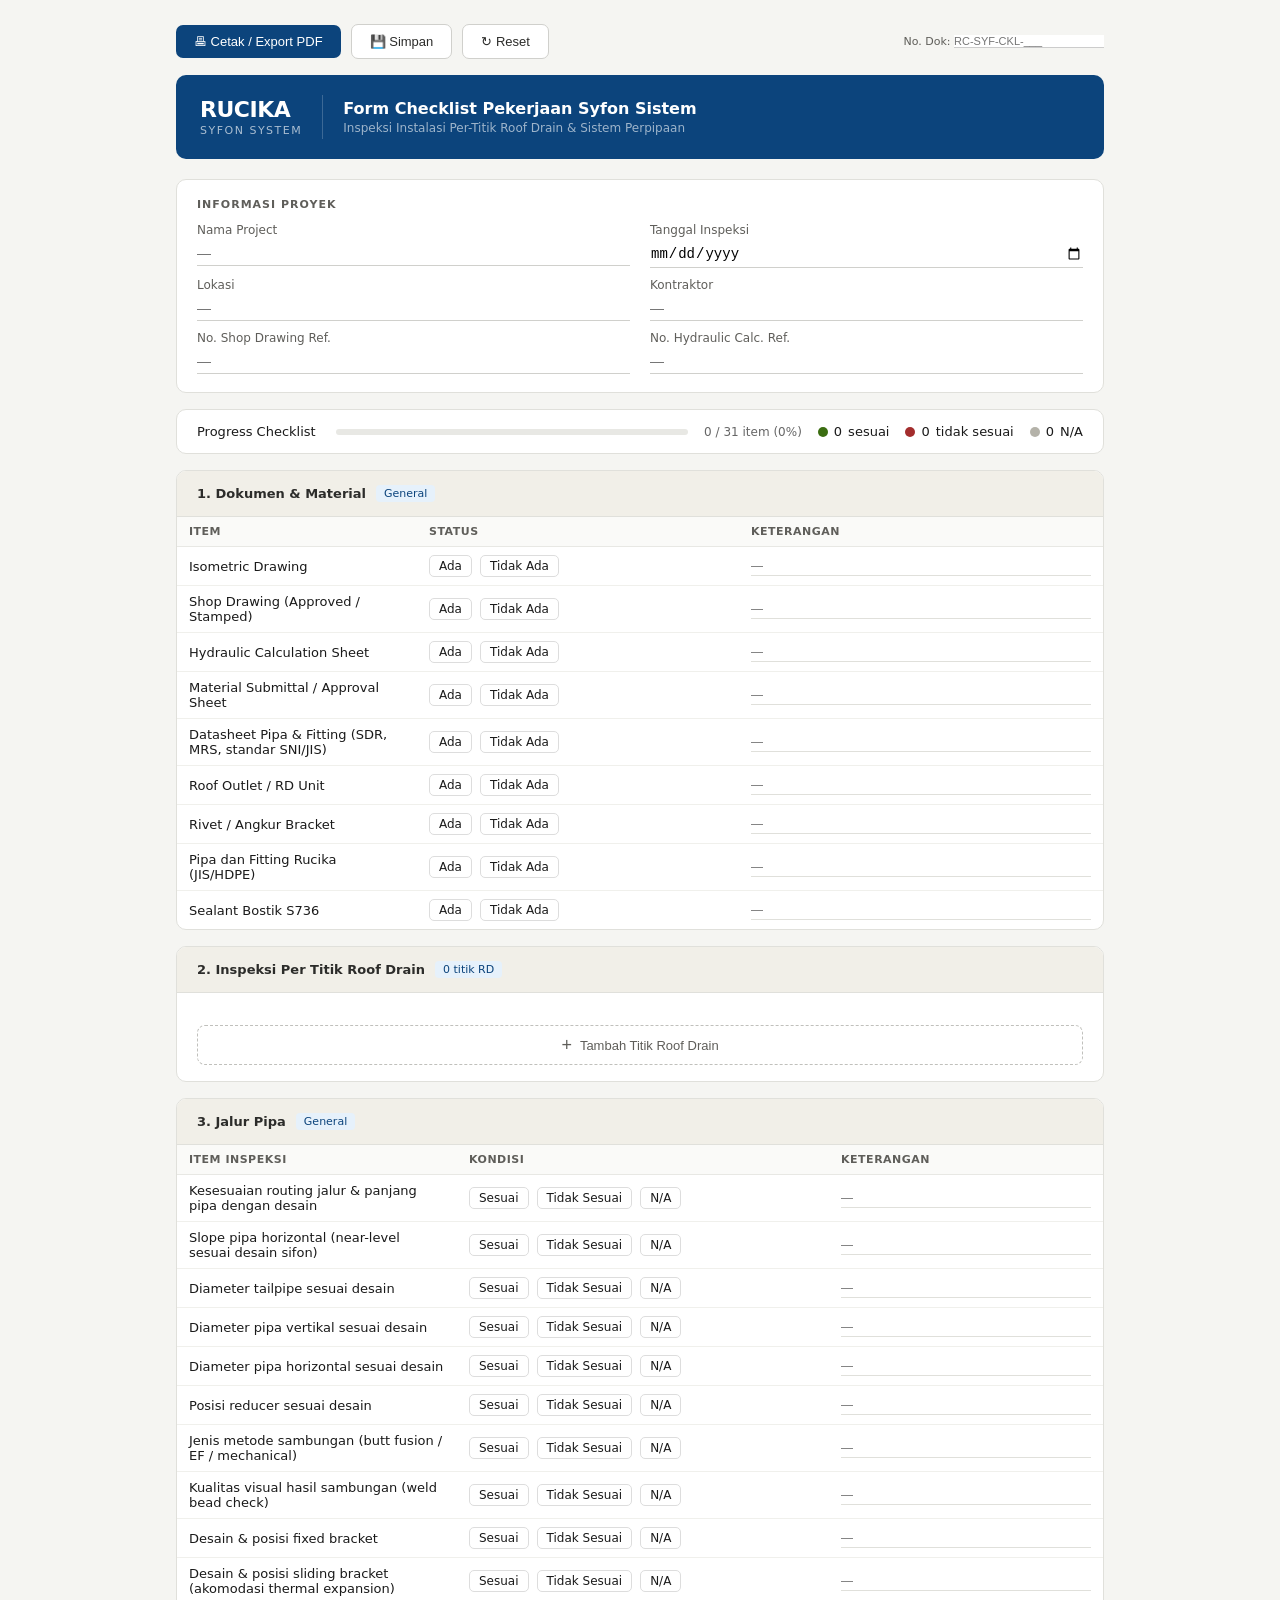
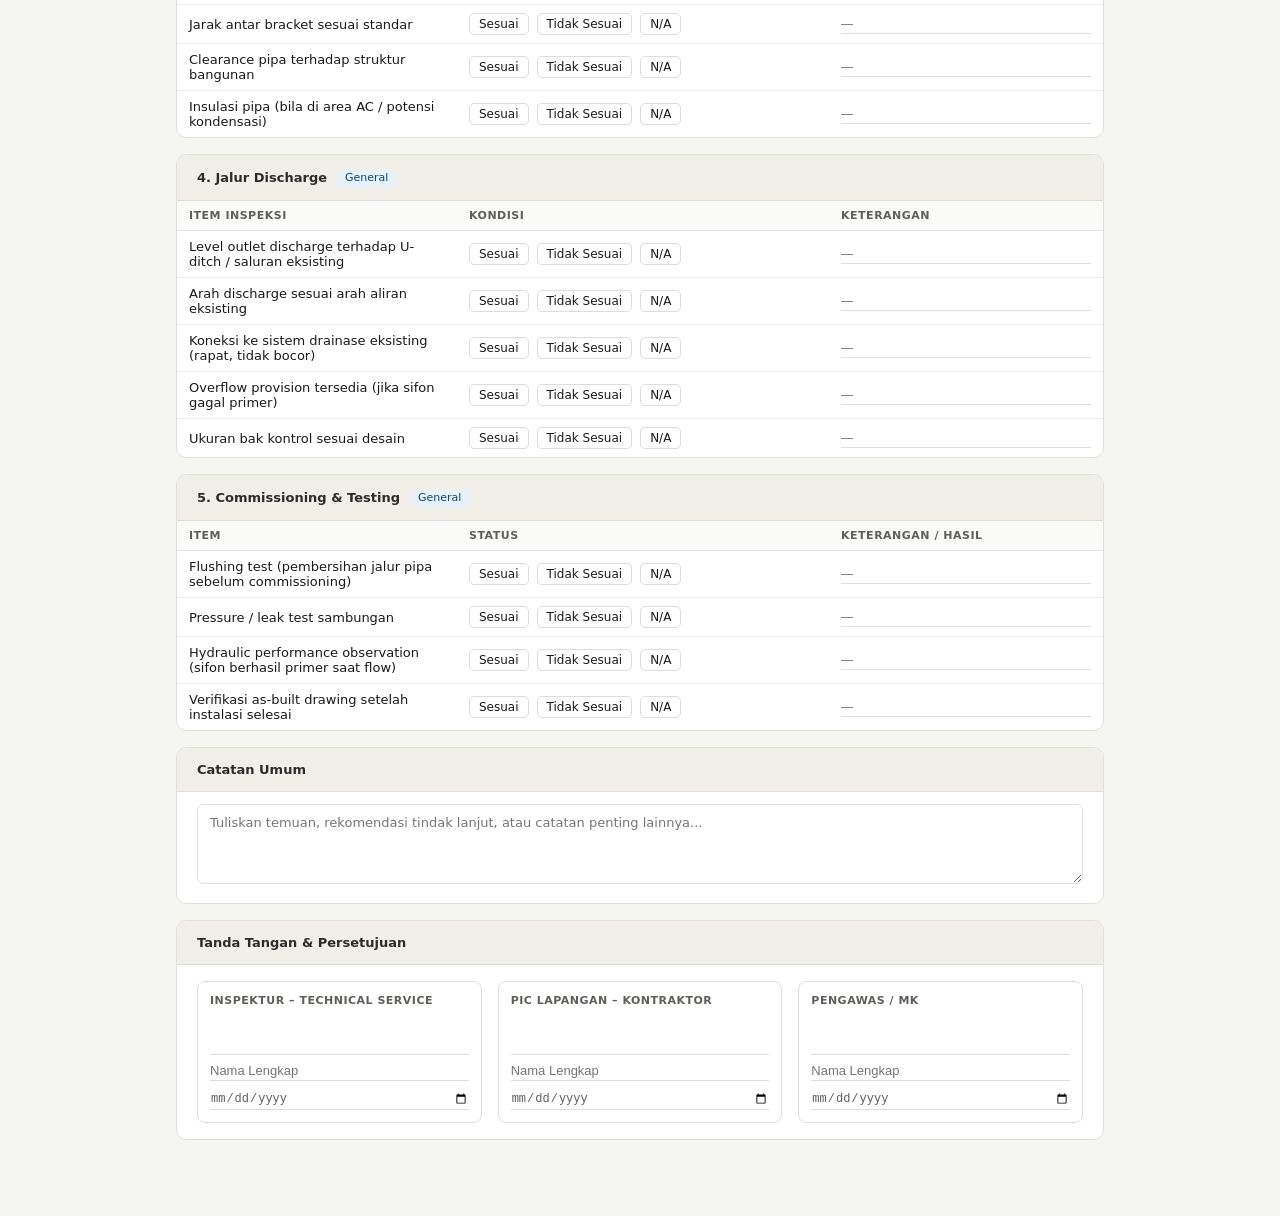
==== form-siphonic.html @ 5466943e "feat: add library module with siphonic system checklist form" ====
<!DOCTYPE html>
<html lang="id">
<head>
<meta charset="UTF-8">
<meta name="viewport" content="width=device-width, initial-scale=1.0">
<title>Form Checklist Syfon System – Rucika</title>
<style>
  :root {
    --blue-50: #E6F1FB; --blue-100: #B5D4F4; --blue-600: #185FA5; --blue-800: #0C447C; --blue-900: #042C53;
    --teal-50: #E1F5EE; --teal-600: #0F6E56; --teal-800: #085041;
    --red-50: #FCEBEB; --red-600: #A32D2D; --red-800: #791F1F;
    --amber-50: #FAEEDA; --amber-600: #854F0B; --amber-800: #633806;
    --green-50: #EAF3DE; --green-600: #3B6D11; --green-800: #27500A;
    --gray-50: #F1EFE8; --gray-100: #D3D1C7; --gray-200: #B4B2A9; --gray-600: #5F5E5A; --gray-900: #2C2C2A;
  }
  * { box-sizing: border-box; margin: 0; padding: 0; }
  body { font-family: 'Segoe UI', system-ui, sans-serif; font-size: 14px; color: #1a1a1a; background: #f5f5f2; }
  
  .page { max-width: 960px; margin: 0 auto; padding: 24px 16px 60px; }

  /* HEADER */
  .doc-header { background: var(--blue-800); color: white; border-radius: 10px; padding: 20px 24px; margin-bottom: 20px; display: flex; align-items: center; gap: 20px; }
  .logo-block { display: flex; flex-direction: column; gap: 2px; }
  .logo-main { font-size: 22px; font-weight: 700; letter-spacing: -0.5px; color: white; }
  .logo-sub { font-size: 11px; color: rgba(255,255,255,0.65); letter-spacing: 1.5px; text-transform: uppercase; }
  .header-title { flex: 1; }
  .header-title h1 { font-size: 16px; font-weight: 600; color: white; line-height: 1.3; }
  .header-title p { font-size: 12px; color: rgba(255,255,255,0.6); margin-top: 2px; }

  /* PROJECT INFO */
  .project-card { background: white; border-radius: 10px; border: 1px solid #e0e0db; padding: 18px 20px; margin-bottom: 16px; }
  .section-label { font-size: 11px; font-weight: 600; letter-spacing: 1px; text-transform: uppercase; color: var(--gray-600); margin-bottom: 12px; }
  .project-grid { display: grid; grid-template-columns: 1fr 1fr; gap: 10px 20px; }
  .field-row { display: flex; flex-direction: column; gap: 4px; }
  .field-row label { font-size: 12px; color: var(--gray-600); }
  .field-row input { border: none; border-bottom: 1.5px solid #d0d0cc; padding: 4px 0; font-size: 14px; width: 100%; background: transparent; outline: none; }
  .field-row input:focus { border-bottom-color: var(--blue-600); }

  /* PROGRESS */
  .progress-bar-wrap { background: white; border-radius: 10px; border: 1px solid #e0e0db; padding: 14px 20px; margin-bottom: 16px; }
  .progress-stats { display: flex; gap: 16px; align-items: center; }
  .stat-pill { display: flex; align-items: center; gap: 6px; font-size: 13px; }
  .dot { width: 10px; height: 10px; border-radius: 50%; flex-shrink: 0; }
  .dot-ok { background: #3B6D11; }
  .dot-not { background: #A32D2D; }
  .dot-na { background: #B4B2A9; }
  .dot-pending { background: #e0e0db; border: 1px solid #ccc; }
  .progress-track { flex: 1; height: 6px; background: #e8e8e4; border-radius: 3px; overflow: hidden; }
  .progress-fill { height: 100%; background: var(--blue-600); border-radius: 3px; transition: width 0.3s; }

  /* SECTIONS */
  .section-card { background: white; border-radius: 10px; border: 1px solid #e0e0db; margin-bottom: 16px; overflow: hidden; }
  .section-header { padding: 14px 20px; background: var(--gray-50); border-bottom: 1px solid #e0e0db; display: flex; align-items: center; gap: 10px; }
  .section-header h2 { font-size: 13px; font-weight: 600; color: var(--gray-900); }
  .section-badge { font-size: 11px; padding: 2px 8px; border-radius: 4px; background: var(--blue-50); color: var(--blue-800); font-weight: 500; }

  /* DOK/MATERIAL TABLE */
  .check-table { width: 100%; border-collapse: collapse; }
  .check-table th { font-size: 11px; font-weight: 600; letter-spacing: 0.5px; text-transform: uppercase; color: var(--gray-600); padding: 8px 12px; background: #fafaf8; border-bottom: 1px solid #e8e8e4; text-align: left; }
  .check-table td { padding: 8px 12px; border-bottom: 1px solid #f0f0ec; vertical-align: middle; }
  .check-table tr:last-child td { border-bottom: none; }
  .check-table td:first-child { font-size: 13px; color: #1a1a1a; }
  .radio-group { display: flex; gap: 8px; }
  .radio-btn { display: inline-flex; align-items: center; gap: 4px; padding: 3px 9px; border-radius: 5px; border: 1px solid #ddd; font-size: 12px; cursor: pointer; transition: all 0.15s; user-select: none; background: white; }
  .radio-btn:hover { border-color: var(--blue-600); }
  .radio-btn input[type=radio] { display: none; }
  .radio-btn.ada.active { background: var(--green-50); border-color: var(--green-600); color: var(--green-800); font-weight: 500; }
  .radio-btn.tidak.active { background: var(--red-50); border-color: var(--red-600); color: var(--red-800); font-weight: 500; }
  .radio-btn.sesuai.active { background: var(--green-50); border-color: var(--green-600); color: var(--green-800); font-weight: 500; }
  .radio-btn.tsesuai.active { background: var(--red-50); border-color: var(--red-600); color: var(--red-800); font-weight: 500; }
  .radio-btn.na.active { background: var(--gray-50); border-color: var(--gray-200); color: var(--gray-600); font-weight: 500; }
  .notes-input { border: none; border-bottom: 1px solid #e0e0db; width: 100%; font-size: 12px; padding: 2px 0; background: transparent; outline: none; color: #444; }
  .notes-input:focus { border-bottom-color: var(--blue-600); }

  /* RD CARDS */
  .rd-container { padding: 16px 20px; display: flex; flex-direction: column; gap: 12px; }
  .rd-card { border: 1px solid #e0e0db; border-radius: 8px; overflow: hidden; }
  .rd-card-header { display: flex; align-items: center; gap: 10px; padding: 10px 14px; background: var(--blue-50); border-bottom: 1px solid #d0e4f5; }
  .rd-badge { background: var(--blue-800); color: white; font-size: 12px; font-weight: 600; padding: 3px 10px; border-radius: 5px; white-space: nowrap; }
  .rd-loc-input { flex: 1; border: none; background: transparent; font-size: 13px; color: var(--blue-800); outline: none; }
  .rd-loc-input::placeholder { color: #a0b8cc; }
  .rd-status-dot { width: 8px; height: 8px; border-radius: 50%; background: #ddd; margin-left: auto; flex-shrink: 0; }
  .rd-delete { background: none; border: none; color: var(--red-600); cursor: pointer; font-size: 16px; padding: 0 4px; line-height: 1; opacity: 0.6; }
  .rd-delete:hover { opacity: 1; }
  .rd-items { padding: 4px 0; }
  .rd-item { display: grid; grid-template-columns: 220px 1fr 160px; align-items: center; gap: 8px; padding: 7px 14px; border-bottom: 1px solid #f5f5f2; }
  .rd-item:last-child { border-bottom: none; }
  .rd-item-label { font-size: 12px; color: #1a1a1a; line-height: 1.4; }
  .rd-item-notes { font-size: 12px; }

  /* ADD RD BUTTON */
  .add-rd-btn { display: flex; align-items: center; gap: 8px; border: 1.5px dashed #c0c0bc; background: none; border-radius: 8px; padding: 10px 16px; font-size: 13px; color: var(--gray-600); cursor: pointer; transition: all 0.15s; width: 100%; justify-content: center; }
  .add-rd-btn:hover { border-color: var(--blue-600); color: var(--blue-600); background: var(--blue-50); }

  /* CATATAN & TTD */
  .ttd-grid { display: grid; grid-template-columns: 1fr 1fr 1fr; gap: 16px; padding: 16px 20px; }
  .ttd-box { border: 1px solid #e0e0db; border-radius: 8px; padding: 12px; }
  .ttd-role { font-size: 11px; font-weight: 600; text-transform: uppercase; letter-spacing: 0.5px; color: var(--gray-600); margin-bottom: 8px; }
  .ttd-name-input { width: 100%; border: none; border-bottom: 1px solid #ddd; font-size: 13px; padding: 2px 0; background: transparent; outline: none; margin-bottom: 8px; }
  .ttd-date-input { width: 100%; border: none; border-bottom: 1px solid #ddd; font-size: 12px; padding: 2px 0; background: transparent; outline: none; color: var(--gray-600); }
  .ttd-line { height: 40px; border-bottom: 1px solid #ddd; margin-bottom: 6px; }

  .catatan-area { padding: 0 20px 16px; }
  .catatan-area textarea { width: 100%; border: 1px solid #e0e0db; border-radius: 6px; padding: 10px 12px; font-size: 13px; resize: vertical; min-height: 80px; outline: none; font-family: inherit; color: #1a1a1a; }
  .catatan-area textarea:focus { border-color: var(--blue-600); }

  /* TOOLBAR */
  .toolbar { display: flex; gap: 10px; margin-bottom: 16px; align-items: center; }
  .btn-primary { background: var(--blue-800); color: white; border: none; border-radius: 7px; padding: 9px 18px; font-size: 13px; font-weight: 500; cursor: pointer; }
  .btn-primary:hover { background: var(--blue-600); }
  .btn-secondary { background: white; color: var(--gray-900); border: 1px solid #d0d0cc; border-radius: 7px; padding: 9px 18px; font-size: 13px; cursor: pointer; }
  .btn-secondary:hover { background: var(--gray-50); }
  .doc-no { margin-left: auto; font-size: 11px; color: var(--gray-600); }

  /* PRINT */
  @media print {
    body { background: white; font-size: 11px; }
    .page { padding: 10px; max-width: 100%; }
    .toolbar { display: none; }
    .add-rd-btn { display: none; }
    .rd-delete { display: none; }
    .doc-header { background: var(--blue-800) !important; -webkit-print-color-adjust: exact; print-color-adjust: exact; }
    .section-card { break-inside: avoid; page-break-inside: avoid; }
    .rd-card { break-inside: avoid; }
    .radio-btn { border: 1px solid #ccc !important; }
    .radio-btn.ada.active, .radio-btn.sesuai.active { background: #d4edda !important; -webkit-print-color-adjust: exact; print-color-adjust: exact; }
    .radio-btn.tidak.active, .radio-btn.tsesuai.active { background: #f8d7da !important; -webkit-print-color-adjust: exact; print-color-adjust: exact; }
  }
</style>
</head>
<body>
<div class="page">

  <!-- TOOLBAR -->
  <div class="toolbar">
    <button class="btn-primary" onclick="window.print()">&#128438; Cetak / Export PDF</button>
    <button class="btn-secondary" onclick="saveState()">&#128190; Simpan</button>
    <button class="btn-secondary" onclick="clearAll()">&#8635; Reset</button>
    <span class="doc-no" id="doc-no-display">No. Dok: <input id="docNo" placeholder="RC-SYF-CKL-___" style="border:none;border-bottom:1px solid #ccc;font-size:11px;width:150px;outline:none;" /></span>
  </div>

  <!-- HEADER -->
  <div class="doc-header">
    <div class="logo-block">
      <div class="logo-main">RUCIKA</div>
      <div class="logo-sub">Syfon System</div>
    </div>
    <div style="width:1px;height:44px;background:rgba(255,255,255,0.2);"></div>
    <div class="header-title">
      <h1>Form Checklist Pekerjaan Syfon Sistem</h1>
      <p>Inspeksi Instalasi Per-Titik Roof Drain &amp; Sistem Perpipaan</p>
    </div>
  </div>

  <!-- PROJECT INFO -->
  <div class="project-card">
    <div class="section-label">Informasi Proyek</div>
    <div class="project-grid">
      <div class="field-row"><label>Nama Project</label><input id="projName" placeholder="—" /></div>
      <div class="field-row"><label>Tanggal Inspeksi</label><input id="projDate" type="date" /></div>
      <div class="field-row"><label>Lokasi</label><input id="projLoc" placeholder="—" /></div>
      <div class="field-row"><label>Kontraktor</label><input id="projKont" placeholder="—" /></div>
      <div class="field-row"><label>No. Shop Drawing Ref.</label><input id="projSD" placeholder="—" /></div>
      <div class="field-row"><label>No. Hydraulic Calc. Ref.</label><input id="projHC" placeholder="—" /></div>
    </div>
  </div>

  <!-- PROGRESS -->
  <div class="progress-bar-wrap">
    <div class="progress-stats">
      <span style="font-size:13px;font-weight:500;color:#1a1a1a;margin-right:4px;">Progress Checklist</span>
      <div class="progress-track"><div class="progress-fill" id="progressFill" style="width:0%"></div></div>
      <span id="progressLabel" style="font-size:12px;color:#666;white-space:nowrap;">0 / 0 item</span>
      <span class="stat-pill"><span class="dot dot-ok"></span><span id="cntOk">0</span> sesuai</span>
      <span class="stat-pill"><span class="dot dot-not"></span><span id="cntNot">0</span> tidak sesuai</span>
      <span class="stat-pill"><span class="dot dot-na"></span><span id="cntNA">0</span> N/A</span>
    </div>
  </div>

  <!-- SECTION 1: DOKUMEN & MATERIAL -->
  <div class="section-card">
    <div class="section-header">
      <h2>1. Dokumen &amp; Material</h2>
      <span class="section-badge">General</span>
    </div>
    <table class="check-table">
      <thead>
        <tr>
          <th style="width:240px;">Item</th>
          <th>Status</th>
          <th>Keterangan</th>
        </tr>
      </thead>
      <tbody id="dokTable"></tbody>
    </table>
  </div>

  <!-- SECTION 2: ROOF DRAIN PER TITIK -->
  <div class="section-card">
    <div class="section-header">
      <h2>2. Inspeksi Per Titik Roof Drain</h2>
      <span class="section-badge" id="rdCountBadge">0 titik RD</span>
    </div>
    <div class="rd-container" id="rdContainer"></div>
    <div style="padding: 0 20px 16px;">
      <button class="add-rd-btn" onclick="addRD()">
        <span style="font-size:18px;line-height:1;">+</span> Tambah Titik Roof Drain
      </button>
    </div>
  </div>

  <!-- SECTION 3: JALUR PIPA -->
  <div class="section-card">
    <div class="section-header"><h2>3. Jalur Pipa</h2><span class="section-badge">General</span></div>
    <table class="check-table">
      <thead><tr><th style="width:280px;">Item Inspeksi</th><th>Kondisi</th><th>Keterangan</th></tr></thead>
      <tbody id="pipaTable"></tbody>
    </table>
  </div>

  <!-- SECTION 4: JALUR DISCHARGE -->
  <div class="section-card">
    <div class="section-header"><h2>4. Jalur Discharge</h2><span class="section-badge">General</span></div>
    <table class="check-table">
      <thead><tr><th style="width:280px;">Item Inspeksi</th><th>Kondisi</th><th>Keterangan</th></tr></thead>
      <tbody id="dischargeTable"></tbody>
    </table>
  </div>

  <!-- SECTION 5: COMMISSIONING -->
  <div class="section-card">
    <div class="section-header"><h2>5. Commissioning &amp; Testing</h2><span class="section-badge">General</span></div>
    <table class="check-table">
      <thead><tr><th style="width:280px;">Item</th><th>Status</th><th>Keterangan / Hasil</th></tr></thead>
      <tbody id="commTable"></tbody>
    </table>
  </div>

  <!-- CATATAN -->
  <div class="section-card">
    <div class="section-header"><h2>Catatan Umum</h2></div>
    <div class="catatan-area" style="padding-top:12px;">
      <textarea id="catatanUmum" placeholder="Tuliskan temuan, rekomendasi tindak lanjut, atau catatan penting lainnya..."></textarea>
    </div>
  </div>

  <!-- TANDA TANGAN -->
  <div class="section-card">
    <div class="section-header"><h2>Tanda Tangan &amp; Persetujuan</h2></div>
    <div class="ttd-grid">
      <div class="ttd-box">
        <div class="ttd-role">Inspektur – Technical Service</div>
        <div class="ttd-line"></div>
        <input class="ttd-name-input" placeholder="Nama Lengkap" />
        <input class="ttd-date-input" type="date" />
      </div>
      <div class="ttd-box">
        <div class="ttd-role">PIC Lapangan – Kontraktor</div>
        <div class="ttd-line"></div>
        <input class="ttd-name-input" placeholder="Nama Lengkap" />
        <input class="ttd-date-input" type="date" />
      </div>
      <div class="ttd-box">
        <div class="ttd-role">Pengawas / MK</div>
        <div class="ttd-line"></div>
        <input class="ttd-name-input" placeholder="Nama Lengkap" />
        <input class="ttd-date-input" type="date" />
      </div>
    </div>
  </div>

</div>

<script>
const DOK_ITEMS = [
  "Isometric Drawing",
  "Shop Drawing (Approved / Stamped)",
  "Hydraulic Calculation Sheet",
  "Material Submittal / Approval Sheet",
  "Datasheet Pipa & Fitting (SDR, MRS, standar SNI/JIS)",
  "Roof Outlet / RD Unit",
  "Rivet / Angkur Bracket",
  "Pipa dan Fitting Rucika (JIS/HDPE)",
  "Sealant Bostik S736"
];

const PIPA_ITEMS = [
  "Kesesuaian routing jalur & panjang pipa dengan desain",
  "Slope pipa horizontal (near-level sesuai desain sifon)",
  "Diameter tailpipe sesuai desain",
  "Diameter pipa vertikal sesuai desain",
  "Diameter pipa horizontal sesuai desain",
  "Posisi reducer sesuai desain",
  "Jenis metode sambungan (butt fusion / EF / mechanical)",
  "Kualitas visual hasil sambungan (weld bead check)",
  "Desain & posisi fixed bracket",
  "Desain & posisi sliding bracket (akomodasi thermal expansion)",
  "Jarak antar bracket sesuai standar",
  "Clearance pipa terhadap struktur bangunan",
  "Insulasi pipa (bila di area AC / potensi kondensasi)"
];

const DISCHARGE_ITEMS = [
  "Level outlet discharge terhadap U-ditch / saluran eksisting",
  "Arah discharge sesuai arah aliran eksisting",
  "Koneksi ke sistem drainase eksisting (rapat, tidak bocor)",
  "Overflow provision tersedia (jika sifon gagal primer)",
  "Ukuran bak kontrol sesuai desain"
];

const COMM_ITEMS = [
  "Flushing test (pembersihan jalur pipa sebelum commissioning)",
  "Pressure / leak test sambungan",
  "Hydraulic performance observation (sifon berhasil primer saat flow)",
  "Verifikasi as-built drawing setelah instalasi selesai"
];

const RD_ITEMS = [
  "Jenis & Ukuran RD sesuai desain (spek roof outlet)",
  "Kualitas instalasi RD (kerapian, kekokohan)",
  "Kedalaman RD / rim level terhadap permukaan atap",
  "Kondisi waterproofing membrane di sekitar RD",
  "Pemasangan clamping ring / flange (terpasang & kencang)",
  "Strainer / saringan RD terpasang dan tidak terhalang",
  "Anti-vortex baffle terpasang (sesuai spek)",
  "Arah slope lantai/atap menuju RD (air mengalir ke RD)",
  "Luas catchment area sesuai perhitungan hidraulik",
  "Diameter tailpipe sesuai desain untuk RD ini",
  "Posisi reducer pada jalur RD ini sesuai desain",
  "Jarak RD ke pintu / lubang (antisipasi overflow)",
  "Potensi material pengotor di area catchment"
];

let rdCount = 0;
const rdData = {};

function makeRadioGroup(id, type) {
  if (type === 'dok') {
    return `<div class="radio-group">
      <label class="radio-btn ada" onclick="setVal(this,'ada')"><input type="radio" name="${id}"> Ada</label>
      <label class="radio-btn tidak" onclick="setVal(this,'tidak')"><input type="radio" name="${id}"> Tidak Ada</label>
    </div>`;
  }
  return `<div class="radio-group">
    <label class="radio-btn sesuai" onclick="setVal(this,'sesuai')"><input type="radio" name="${id}"> Sesuai</label>
    <label class="radio-btn tsesuai" onclick="setVal(this,'tsesuai')"><input type="radio" name="${id}"> Tidak Sesuai</label>
    <label class="radio-btn na" onclick="setVal(this,'na')"><input type="radio" name="${id}"> N/A</label>
  </div>`;
}

function setVal(el, val) {
  const name = el.querySelector('input').name;
  document.querySelectorAll(`[name="${name}"]`).forEach(r => {
    const btn = r.parentElement;
    btn.classList.remove('active');
  });
  el.classList.add('active');
  updateProgress();
}

function buildTable(tbodyId, items, type) {
  const tbody = document.getElementById(tbodyId);
  items.forEach((item, i) => {
    const id = `${tbodyId}_${i}`;
    const tr = document.createElement('tr');
    tr.innerHTML = `
      <td>${item}</td>
      <td>${makeRadioGroup(id, type)}</td>
      <td><input class="notes-input" placeholder="—" /></td>`;
    tbody.appendChild(tr);
  });
}

function addRD() {
  rdCount++;
  const id = rdCount;
  const container = document.getElementById('rdContainer');
  const card = document.createElement('div');
  card.className = 'rd-card';
  card.id = `rd-card-${id}`;

  let itemsHtml = RD_ITEMS.map((item, i) => {
    const rid = `rd${id}_item${i}`;
    return `<div class="rd-item">
      <div class="rd-item-label">${item}</div>
      <div>${makeRadioGroup(rid, 'rd')}</div>
      <input class="notes-input rd-item-notes" placeholder="catatan..." />
    </div>`;
  }).join('');

  card.innerHTML = `
    <div class="rd-card-header">
      <span class="rd-badge">RD-${String(id).padStart(2,'0')}</span>
      <input class="rd-loc-input" placeholder="Lokasi / Label titik (contoh: Grid A3, Atap Selatan, Level 3...)" />
      <button class="rd-delete" onclick="removeRD(${id})" title="Hapus RD ini">&#10005;</button>
    </div>
    <div class="rd-items">${itemsHtml}</div>`;

  container.appendChild(card);
  updateRDBadge();
  updateProgress();
}

function removeRD(id) {
  const card = document.getElementById(`rd-card-${id}`);
  if (card) card.remove();
  updateRDBadge();
  updateProgress();
}

function updateRDBadge() {
  const count = document.querySelectorAll('.rd-card').length;
  document.getElementById('rdCountBadge').textContent = `${count} titik RD`;
}

function updateProgress() {
  const all = document.querySelectorAll('.radio-btn');
  const active = document.querySelectorAll('.radio-btn.active');
  const ok = document.querySelectorAll('.radio-btn.ada.active, .radio-btn.sesuai.active').length;
  const not = document.querySelectorAll('.radio-btn.tidak.active, .radio-btn.tsesuai.active').length;
  const na = document.querySelectorAll('.radio-btn.na.active').length;

  // Count unique radio groups
  const names = new Set(Array.from(document.querySelectorAll('.radio-btn input')).map(r => r.name));
  const answered = new Set(Array.from(document.querySelectorAll('.radio-btn.active input')).map(r => r.name));
  const total = names.size;
  const done = answered.size;

  const pct = total > 0 ? Math.round(done / total * 100) : 0;
  document.getElementById('progressFill').style.width = pct + '%';
  document.getElementById('progressLabel').textContent = `${done} / ${total} item (${pct}%)`;
  document.getElementById('cntOk').textContent = ok;
  document.getElementById('cntNot').textContent = not;
  document.getElementById('cntNA').textContent = na;
}

function saveState() {
  try {
    const data = { html: document.querySelector('.page').innerHTML };
    localStorage.setItem('rucika_syfon_checklist', JSON.stringify({ saved: new Date().toISOString() }));
    alert('Untuk menyimpan permanen: gunakan Ctrl+S (File > Save As HTML) di browser Anda, atau Export PDF via tombol Cetak.');
  } catch(e) {}
}

function clearAll() {
  if (confirm('Reset semua data checklist? Tindakan ini tidak bisa dibatalkan.')) {
    document.querySelectorAll('.radio-btn.active').forEach(el => el.classList.remove('active'));
    document.querySelectorAll('.notes-input, .rd-loc-input').forEach(el => el.value = '');
    document.querySelectorAll('#rdContainer .rd-card').forEach(el => el.remove());
    rdCount = 0;
    updateRDBadge();
    updateProgress();
    ['projName','projDate','projLoc','projKont','projSD','projHC','catatanUmum'].forEach(id => {
      const el = document.getElementById(id);
      if (el) el.value = '';
    });
  }
}

// Init
buildTable('dokTable', DOK_ITEMS, 'dok');
buildTable('pipaTable', PIPA_ITEMS, 'gen');
buildTable('dischargeTable', DISCHARGE_ITEMS, 'gen');
buildTable('commTable', COMM_ITEMS, 'gen');
updateProgress();
</script>
</body>
</html>
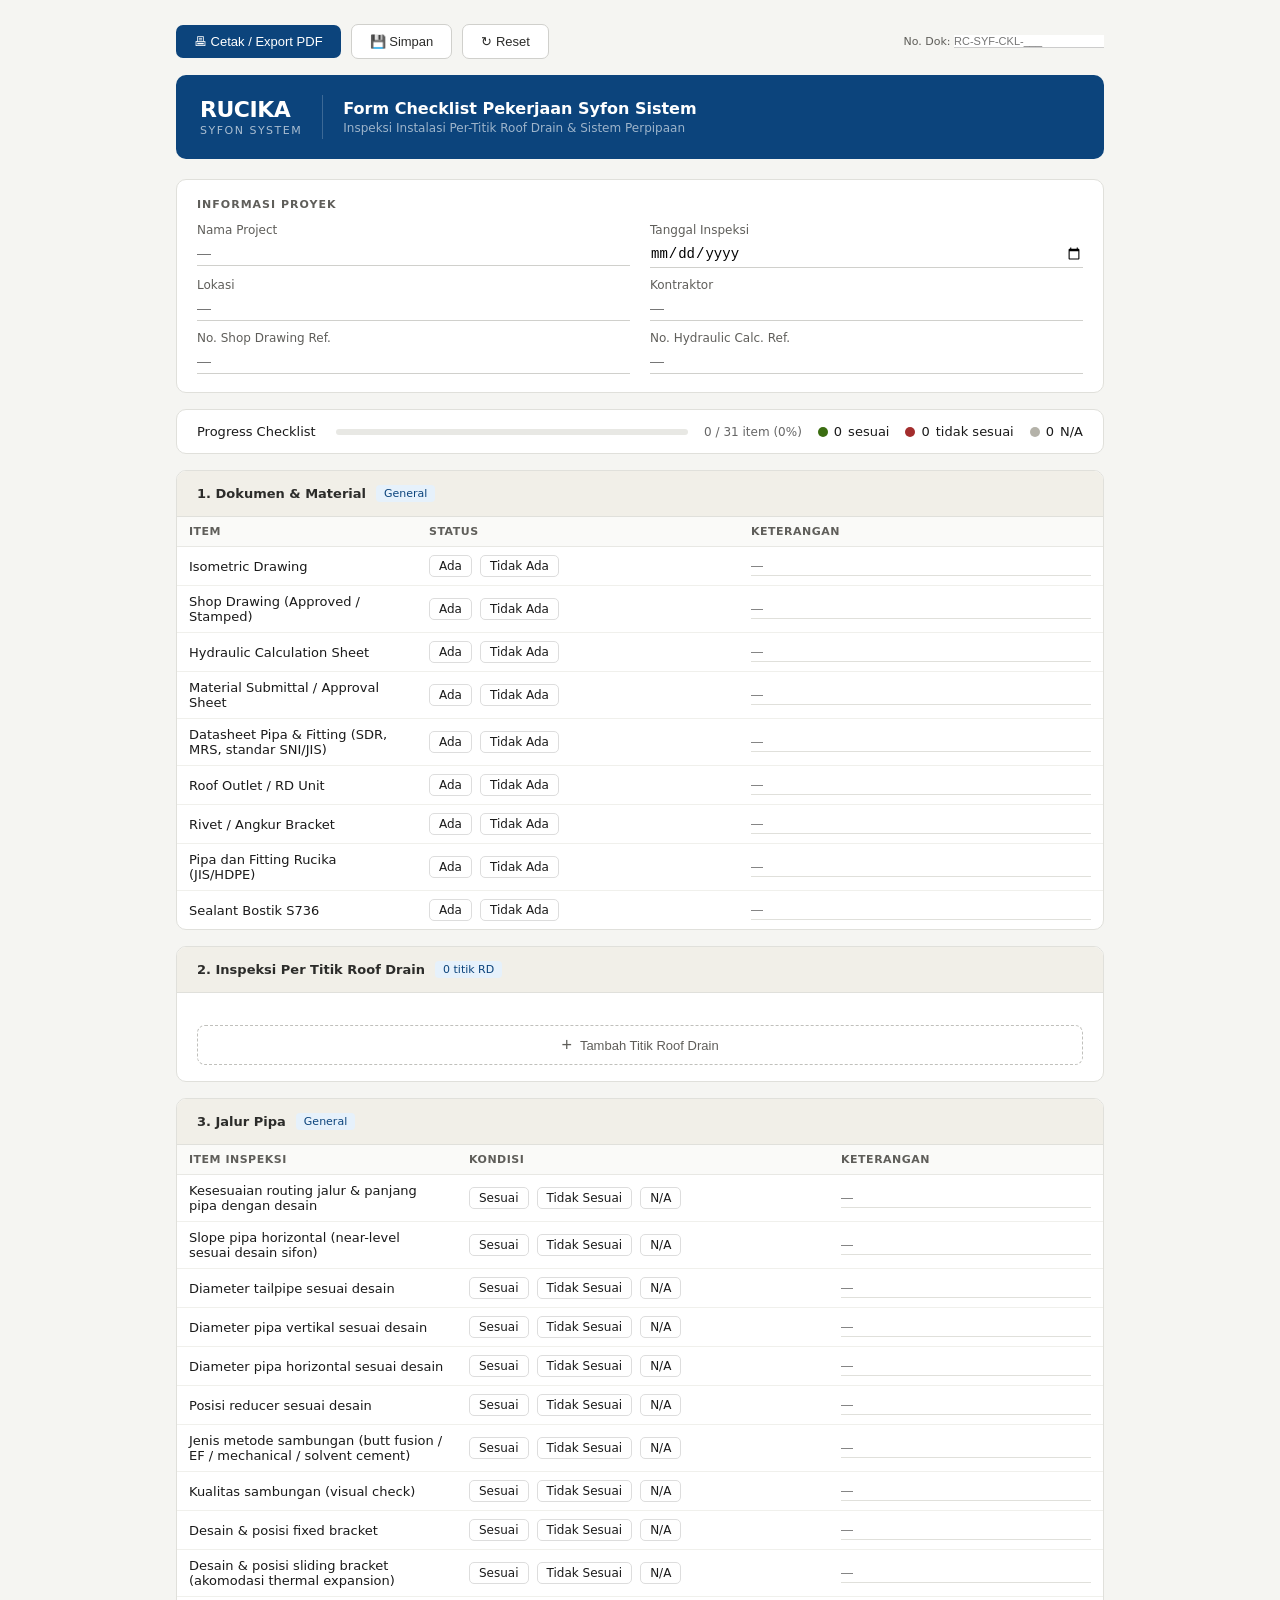
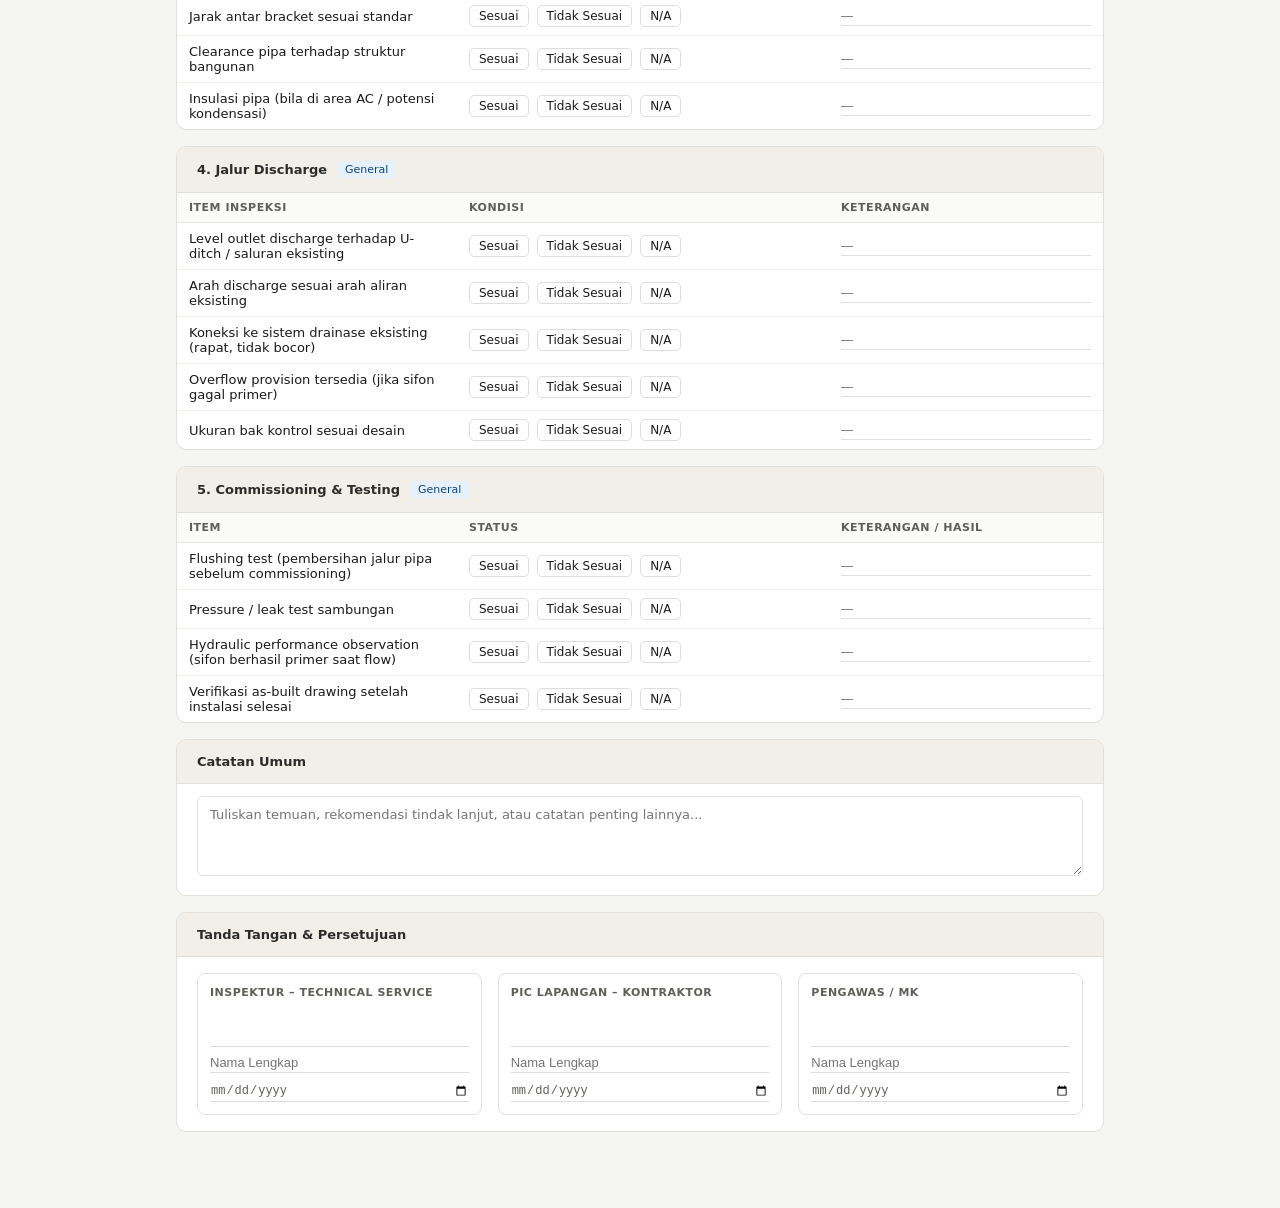
==== commit 9b212bb9: "refactor: simplify and clean up CSS structure in siphonic form layout" ====
--- a/form-siphonic.html
+++ b/form-siphonic.html
@@ -1,468 +1,1090 @@
 <!DOCTYPE html>
 <html lang="id">
+
 <head>
-<meta charset="UTF-8">
-<meta name="viewport" content="width=device-width, initial-scale=1.0">
-<title>Form Checklist Syfon System – Rucika</title>
-<style>
-  :root {
-    --blue-50: #E6F1FB; --blue-100: #B5D4F4; --blue-600: #185FA5; --blue-800: #0C447C; --blue-900: #042C53;
-    --teal-50: #E1F5EE; --teal-600: #0F6E56; --teal-800: #085041;
-    --red-50: #FCEBEB; --red-600: #A32D2D; --red-800: #791F1F;
-    --amber-50: #FAEEDA; --amber-600: #854F0B; --amber-800: #633806;
-    --green-50: #EAF3DE; --green-600: #3B6D11; --green-800: #27500A;
-    --gray-50: #F1EFE8; --gray-100: #D3D1C7; --gray-200: #B4B2A9; --gray-600: #5F5E5A; --gray-900: #2C2C2A;
-  }
-  * { box-sizing: border-box; margin: 0; padding: 0; }
-  body { font-family: 'Segoe UI', system-ui, sans-serif; font-size: 14px; color: #1a1a1a; background: #f5f5f2; }
-  
-  .page { max-width: 960px; margin: 0 auto; padding: 24px 16px 60px; }
-
-  /* HEADER */
-  .doc-header { background: var(--blue-800); color: white; border-radius: 10px; padding: 20px 24px; margin-bottom: 20px; display: flex; align-items: center; gap: 20px; }
-  .logo-block { display: flex; flex-direction: column; gap: 2px; }
-  .logo-main { font-size: 22px; font-weight: 700; letter-spacing: -0.5px; color: white; }
-  .logo-sub { font-size: 11px; color: rgba(255,255,255,0.65); letter-spacing: 1.5px; text-transform: uppercase; }
-  .header-title { flex: 1; }
-  .header-title h1 { font-size: 16px; font-weight: 600; color: white; line-height: 1.3; }
-  .header-title p { font-size: 12px; color: rgba(255,255,255,0.6); margin-top: 2px; }
-
-  /* PROJECT INFO */
-  .project-card { background: white; border-radius: 10px; border: 1px solid #e0e0db; padding: 18px 20px; margin-bottom: 16px; }
-  .section-label { font-size: 11px; font-weight: 600; letter-spacing: 1px; text-transform: uppercase; color: var(--gray-600); margin-bottom: 12px; }
-  .project-grid { display: grid; grid-template-columns: 1fr 1fr; gap: 10px 20px; }
-  .field-row { display: flex; flex-direction: column; gap: 4px; }
-  .field-row label { font-size: 12px; color: var(--gray-600); }
-  .field-row input { border: none; border-bottom: 1.5px solid #d0d0cc; padding: 4px 0; font-size: 14px; width: 100%; background: transparent; outline: none; }
-  .field-row input:focus { border-bottom-color: var(--blue-600); }
-
-  /* PROGRESS */
-  .progress-bar-wrap { background: white; border-radius: 10px; border: 1px solid #e0e0db; padding: 14px 20px; margin-bottom: 16px; }
-  .progress-stats { display: flex; gap: 16px; align-items: center; }
-  .stat-pill { display: flex; align-items: center; gap: 6px; font-size: 13px; }
-  .dot { width: 10px; height: 10px; border-radius: 50%; flex-shrink: 0; }
-  .dot-ok { background: #3B6D11; }
-  .dot-not { background: #A32D2D; }
-  .dot-na { background: #B4B2A9; }
-  .dot-pending { background: #e0e0db; border: 1px solid #ccc; }
-  .progress-track { flex: 1; height: 6px; background: #e8e8e4; border-radius: 3px; overflow: hidden; }
-  .progress-fill { height: 100%; background: var(--blue-600); border-radius: 3px; transition: width 0.3s; }
-
-  /* SECTIONS */
-  .section-card { background: white; border-radius: 10px; border: 1px solid #e0e0db; margin-bottom: 16px; overflow: hidden; }
-  .section-header { padding: 14px 20px; background: var(--gray-50); border-bottom: 1px solid #e0e0db; display: flex; align-items: center; gap: 10px; }
-  .section-header h2 { font-size: 13px; font-weight: 600; color: var(--gray-900); }
-  .section-badge { font-size: 11px; padding: 2px 8px; border-radius: 4px; background: var(--blue-50); color: var(--blue-800); font-weight: 500; }
-
-  /* DOK/MATERIAL TABLE */
-  .check-table { width: 100%; border-collapse: collapse; }
-  .check-table th { font-size: 11px; font-weight: 600; letter-spacing: 0.5px; text-transform: uppercase; color: var(--gray-600); padding: 8px 12px; background: #fafaf8; border-bottom: 1px solid #e8e8e4; text-align: left; }
-  .check-table td { padding: 8px 12px; border-bottom: 1px solid #f0f0ec; vertical-align: middle; }
-  .check-table tr:last-child td { border-bottom: none; }
-  .check-table td:first-child { font-size: 13px; color: #1a1a1a; }
-  .radio-group { display: flex; gap: 8px; }
-  .radio-btn { display: inline-flex; align-items: center; gap: 4px; padding: 3px 9px; border-radius: 5px; border: 1px solid #ddd; font-size: 12px; cursor: pointer; transition: all 0.15s; user-select: none; background: white; }
-  .radio-btn:hover { border-color: var(--blue-600); }
-  .radio-btn input[type=radio] { display: none; }
-  .radio-btn.ada.active { background: var(--green-50); border-color: var(--green-600); color: var(--green-800); font-weight: 500; }
-  .radio-btn.tidak.active { background: var(--red-50); border-color: var(--red-600); color: var(--red-800); font-weight: 500; }
-  .radio-btn.sesuai.active { background: var(--green-50); border-color: var(--green-600); color: var(--green-800); font-weight: 500; }
-  .radio-btn.tsesuai.active { background: var(--red-50); border-color: var(--red-600); color: var(--red-800); font-weight: 500; }
-  .radio-btn.na.active { background: var(--gray-50); border-color: var(--gray-200); color: var(--gray-600); font-weight: 500; }
-  .notes-input { border: none; border-bottom: 1px solid #e0e0db; width: 100%; font-size: 12px; padding: 2px 0; background: transparent; outline: none; color: #444; }
-  .notes-input:focus { border-bottom-color: var(--blue-600); }
-
-  /* RD CARDS */
-  .rd-container { padding: 16px 20px; display: flex; flex-direction: column; gap: 12px; }
-  .rd-card { border: 1px solid #e0e0db; border-radius: 8px; overflow: hidden; }
-  .rd-card-header { display: flex; align-items: center; gap: 10px; padding: 10px 14px; background: var(--blue-50); border-bottom: 1px solid #d0e4f5; }
-  .rd-badge { background: var(--blue-800); color: white; font-size: 12px; font-weight: 600; padding: 3px 10px; border-radius: 5px; white-space: nowrap; }
-  .rd-loc-input { flex: 1; border: none; background: transparent; font-size: 13px; color: var(--blue-800); outline: none; }
-  .rd-loc-input::placeholder { color: #a0b8cc; }
-  .rd-status-dot { width: 8px; height: 8px; border-radius: 50%; background: #ddd; margin-left: auto; flex-shrink: 0; }
-  .rd-delete { background: none; border: none; color: var(--red-600); cursor: pointer; font-size: 16px; padding: 0 4px; line-height: 1; opacity: 0.6; }
-  .rd-delete:hover { opacity: 1; }
-  .rd-items { padding: 4px 0; }
-  .rd-item { display: grid; grid-template-columns: 220px 1fr 160px; align-items: center; gap: 8px; padding: 7px 14px; border-bottom: 1px solid #f5f5f2; }
-  .rd-item:last-child { border-bottom: none; }
-  .rd-item-label { font-size: 12px; color: #1a1a1a; line-height: 1.4; }
-  .rd-item-notes { font-size: 12px; }
-
-  /* ADD RD BUTTON */
-  .add-rd-btn { display: flex; align-items: center; gap: 8px; border: 1.5px dashed #c0c0bc; background: none; border-radius: 8px; padding: 10px 16px; font-size: 13px; color: var(--gray-600); cursor: pointer; transition: all 0.15s; width: 100%; justify-content: center; }
-  .add-rd-btn:hover { border-color: var(--blue-600); color: var(--blue-600); background: var(--blue-50); }
-
-  /* CATATAN & TTD */
-  .ttd-grid { display: grid; grid-template-columns: 1fr 1fr 1fr; gap: 16px; padding: 16px 20px; }
-  .ttd-box { border: 1px solid #e0e0db; border-radius: 8px; padding: 12px; }
-  .ttd-role { font-size: 11px; font-weight: 600; text-transform: uppercase; letter-spacing: 0.5px; color: var(--gray-600); margin-bottom: 8px; }
-  .ttd-name-input { width: 100%; border: none; border-bottom: 1px solid #ddd; font-size: 13px; padding: 2px 0; background: transparent; outline: none; margin-bottom: 8px; }
-  .ttd-date-input { width: 100%; border: none; border-bottom: 1px solid #ddd; font-size: 12px; padding: 2px 0; background: transparent; outline: none; color: var(--gray-600); }
-  .ttd-line { height: 40px; border-bottom: 1px solid #ddd; margin-bottom: 6px; }
-
-  .catatan-area { padding: 0 20px 16px; }
-  .catatan-area textarea { width: 100%; border: 1px solid #e0e0db; border-radius: 6px; padding: 10px 12px; font-size: 13px; resize: vertical; min-height: 80px; outline: none; font-family: inherit; color: #1a1a1a; }
-  .catatan-area textarea:focus { border-color: var(--blue-600); }
-
-  /* TOOLBAR */
-  .toolbar { display: flex; gap: 10px; margin-bottom: 16px; align-items: center; }
-  .btn-primary { background: var(--blue-800); color: white; border: none; border-radius: 7px; padding: 9px 18px; font-size: 13px; font-weight: 500; cursor: pointer; }
-  .btn-primary:hover { background: var(--blue-600); }
-  .btn-secondary { background: white; color: var(--gray-900); border: 1px solid #d0d0cc; border-radius: 7px; padding: 9px 18px; font-size: 13px; cursor: pointer; }
-  .btn-secondary:hover { background: var(--gray-50); }
-  .doc-no { margin-left: auto; font-size: 11px; color: var(--gray-600); }
-
-  /* PRINT */
-  @media print {
-    body { background: white; font-size: 11px; }
-    .page { padding: 10px; max-width: 100%; }
-    .toolbar { display: none; }
-    .add-rd-btn { display: none; }
-    .rd-delete { display: none; }
-    .doc-header { background: var(--blue-800) !important; -webkit-print-color-adjust: exact; print-color-adjust: exact; }
-    .section-card { break-inside: avoid; page-break-inside: avoid; }
-    .rd-card { break-inside: avoid; }
-    .radio-btn { border: 1px solid #ccc !important; }
-    .radio-btn.ada.active, .radio-btn.sesuai.active { background: #d4edda !important; -webkit-print-color-adjust: exact; print-color-adjust: exact; }
-    .radio-btn.tidak.active, .radio-btn.tsesuai.active { background: #f8d7da !important; -webkit-print-color-adjust: exact; print-color-adjust: exact; }
-  }
-</style>
+  <meta charset="UTF-8">
+  <meta name="viewport" content="width=device-width, initial-scale=1.0">
+  <title>Form Checklist Syfon System – Rucika</title>
+  <style>
+    :root {
+      --blue-50: #E6F1FB;
+      --blue-100: #B5D4F4;
+      --blue-600: #185FA5;
+      --blue-800: #0C447C;
+      --blue-900: #042C53;
+      --teal-50: #E1F5EE;
+      --teal-600: #0F6E56;
+      --teal-800: #085041;
+      --red-50: #FCEBEB;
+      --red-600: #A32D2D;
+      --red-800: #791F1F;
+      --amber-50: #FAEEDA;
+      --amber-600: #854F0B;
+      --amber-800: #633806;
+      --green-50: #EAF3DE;
+      --green-600: #3B6D11;
+      --green-800: #27500A;
+      --gray-50: #F1EFE8;
+      --gray-100: #D3D1C7;
+      --gray-200: #B4B2A9;
+      --gray-600: #5F5E5A;
+      --gray-900: #2C2C2A;
+    }
+
+    * {
+      box-sizing: border-box;
+      margin: 0;
+      padding: 0;
+    }
+
+    body {
+      font-family: 'Segoe UI', system-ui, sans-serif;
+      font-size: 14px;
+      color: #1a1a1a;
+      background: #f5f5f2;
+    }
+
+    .page {
+      max-width: 960px;
+      margin: 0 auto;
+      padding: 24px 16px 60px;
+    }
+
+    /* HEADER */
+    .doc-header {
+      background: var(--blue-800);
+      color: white;
+      border-radius: 10px;
+      padding: 20px 24px;
+      margin-bottom: 20px;
+      display: flex;
+      align-items: center;
+      gap: 20px;
+    }
+
+    .logo-block {
+      display: flex;
+      flex-direction: column;
+      gap: 2px;
+    }
+
+    .logo-main {
+      font-size: 22px;
+      font-weight: 700;
+      letter-spacing: -0.5px;
+      color: white;
+    }
+
+    .logo-sub {
+      font-size: 11px;
+      color: rgba(255, 255, 255, 0.65);
+      letter-spacing: 1.5px;
+      text-transform: uppercase;
+    }
+
+    .header-title {
+      flex: 1;
+    }
+
+    .header-title h1 {
+      font-size: 16px;
+      font-weight: 600;
+      color: white;
+      line-height: 1.3;
+    }
+
+    .header-title p {
+      font-size: 12px;
+      color: rgba(255, 255, 255, 0.6);
+      margin-top: 2px;
+    }
+
+    /* PROJECT INFO */
+    .project-card {
+      background: white;
+      border-radius: 10px;
+      border: 1px solid #e0e0db;
+      padding: 18px 20px;
+      margin-bottom: 16px;
+    }
+
+    .section-label {
+      font-size: 11px;
+      font-weight: 600;
+      letter-spacing: 1px;
+      text-transform: uppercase;
+      color: var(--gray-600);
+      margin-bottom: 12px;
+    }
+
+    .project-grid {
+      display: grid;
+      grid-template-columns: 1fr 1fr;
+      gap: 10px 20px;
+    }
+
+    .field-row {
+      display: flex;
+      flex-direction: column;
+      gap: 4px;
+    }
+
+    .field-row label {
+      font-size: 12px;
+      color: var(--gray-600);
+    }
+
+    .field-row input {
+      border: none;
+      border-bottom: 1.5px solid #d0d0cc;
+      padding: 4px 0;
+      font-size: 14px;
+      width: 100%;
+      background: transparent;
+      outline: none;
+    }
+
+    .field-row input:focus {
+      border-bottom-color: var(--blue-600);
+    }
+
+    /* PROGRESS */
+    .progress-bar-wrap {
+      background: white;
+      border-radius: 10px;
+      border: 1px solid #e0e0db;
+      padding: 14px 20px;
+      margin-bottom: 16px;
+    }
+
+    .progress-stats {
+      display: flex;
+      gap: 16px;
+      align-items: center;
+    }
+
+    .stat-pill {
+      display: flex;
+      align-items: center;
+      gap: 6px;
+      font-size: 13px;
+    }
+
+    .dot {
+      width: 10px;
+      height: 10px;
+      border-radius: 50%;
+      flex-shrink: 0;
+    }
+
+    .dot-ok {
+      background: #3B6D11;
+    }
+
+    .dot-not {
+      background: #A32D2D;
+    }
+
+    .dot-na {
+      background: #B4B2A9;
+    }
+
+    .dot-pending {
+      background: #e0e0db;
+      border: 1px solid #ccc;
+    }
+
+    .progress-track {
+      flex: 1;
+      height: 6px;
+      background: #e8e8e4;
+      border-radius: 3px;
+      overflow: hidden;
+    }
+
+    .progress-fill {
+      height: 100%;
+      background: var(--blue-600);
+      border-radius: 3px;
+      transition: width 0.3s;
+    }
+
+    /* SECTIONS */
+    .section-card {
+      background: white;
+      border-radius: 10px;
+      border: 1px solid #e0e0db;
+      margin-bottom: 16px;
+      overflow: hidden;
+    }
+
+    .section-header {
+      padding: 14px 20px;
+      background: var(--gray-50);
+      border-bottom: 1px solid #e0e0db;
+      display: flex;
+      align-items: center;
+      gap: 10px;
+    }
+
+    .section-header h2 {
+      font-size: 13px;
+      font-weight: 600;
+      color: var(--gray-900);
+    }
+
+    .section-badge {
+      font-size: 11px;
+      padding: 2px 8px;
+      border-radius: 4px;
+      background: var(--blue-50);
+      color: var(--blue-800);
+      font-weight: 500;
+    }
+
+    /* DOK/MATERIAL TABLE */
+    .check-table {
+      width: 100%;
+      border-collapse: collapse;
+    }
+
+    .check-table th {
+      font-size: 11px;
+      font-weight: 600;
+      letter-spacing: 0.5px;
+      text-transform: uppercase;
+      color: var(--gray-600);
+      padding: 8px 12px;
+      background: #fafaf8;
+      border-bottom: 1px solid #e8e8e4;
+      text-align: left;
+    }
+
+    .check-table td {
+      padding: 8px 12px;
+      border-bottom: 1px solid #f0f0ec;
+      vertical-align: middle;
+    }
+
+    .check-table tr:last-child td {
+      border-bottom: none;
+    }
+
+    .check-table td:first-child {
+      font-size: 13px;
+      color: #1a1a1a;
+    }
+
+    .radio-group {
+      display: flex;
+      gap: 8px;
+    }
+
+    .radio-btn {
+      display: inline-flex;
+      align-items: center;
+      gap: 4px;
+      padding: 3px 9px;
+      border-radius: 5px;
+      border: 1px solid #ddd;
+      font-size: 12px;
+      cursor: pointer;
+      transition: all 0.15s;
+      user-select: none;
+      background: white;
+    }
+
+    .radio-btn:hover {
+      border-color: var(--blue-600);
+    }
+
+    .radio-btn input[type=radio] {
+      display: none;
+    }
+
+    .radio-btn.ada.active {
+      background: var(--green-50);
+      border-color: var(--green-600);
+      color: var(--green-800);
+      font-weight: 500;
+    }
+
+    .radio-btn.tidak.active {
+      background: var(--red-50);
+      border-color: var(--red-600);
+      color: var(--red-800);
+      font-weight: 500;
+    }
+
+    .radio-btn.sesuai.active {
+      background: var(--green-50);
+      border-color: var(--green-600);
+      color: var(--green-800);
+      font-weight: 500;
+    }
+
+    .radio-btn.tsesuai.active {
+      background: var(--red-50);
+      border-color: var(--red-600);
+      color: var(--red-800);
+      font-weight: 500;
+    }
+
+    .radio-btn.na.active {
+      background: var(--gray-50);
+      border-color: var(--gray-200);
+      color: var(--gray-600);
+      font-weight: 500;
+    }
+
+    .notes-input {
+      border: none;
+      border-bottom: 1px solid #e0e0db;
+      width: 100%;
+      font-size: 12px;
+      padding: 2px 0;
+      background: transparent;
+      outline: none;
+      color: #444;
+    }
+
+    .notes-input:focus {
+      border-bottom-color: var(--blue-600);
+    }
+
+    /* RD CARDS */
+    .rd-container {
+      padding: 16px 20px;
+      display: flex;
+      flex-direction: column;
+      gap: 12px;
+    }
+
+    .rd-card {
+      border: 1px solid #e0e0db;
+      border-radius: 8px;
+      overflow: hidden;
+    }
+
+    .rd-card-header {
+      display: flex;
+      align-items: center;
+      gap: 10px;
+      padding: 10px 14px;
+      background: var(--blue-50);
+      border-bottom: 1px solid #d0e4f5;
+    }
+
+    .rd-badge {
+      background: var(--blue-800);
+      color: white;
+      font-size: 12px;
+      font-weight: 600;
+      padding: 3px 10px;
+      border-radius: 5px;
+      white-space: nowrap;
+    }
+
+    .rd-loc-input {
+      flex: 1;
+      border: none;
+      background: transparent;
+      font-size: 13px;
+      color: var(--blue-800);
+      outline: none;
+    }
+
+    .rd-loc-input::placeholder {
+      color: #a0b8cc;
+    }
+
+    .rd-status-dot {
+      width: 8px;
+      height: 8px;
+      border-radius: 50%;
+      background: #ddd;
+      margin-left: auto;
+      flex-shrink: 0;
+    }
+
+    .rd-delete {
+      background: none;
+      border: none;
+      color: var(--red-600);
+      cursor: pointer;
+      font-size: 16px;
+      padding: 0 4px;
+      line-height: 1;
+      opacity: 0.6;
+    }
+
+    .rd-delete:hover {
+      opacity: 1;
+    }
+
+    .rd-items {
+      padding: 4px 0;
+    }
+
+    .rd-item {
+      display: grid;
+      grid-template-columns: 220px 1fr 160px;
+      align-items: center;
+      gap: 8px;
+      padding: 7px 14px;
+      border-bottom: 1px solid #f5f5f2;
+    }
+
+    .rd-item:last-child {
+      border-bottom: none;
+    }
+
+    .rd-item-label {
+      font-size: 12px;
+      color: #1a1a1a;
+      line-height: 1.4;
+    }
+
+    .rd-item-notes {
+      font-size: 12px;
+    }
+
+    /* ADD RD BUTTON */
+    .add-rd-btn {
+      display: flex;
+      align-items: center;
+      gap: 8px;
+      border: 1.5px dashed #c0c0bc;
+      background: none;
+      border-radius: 8px;
+      padding: 10px 16px;
+      font-size: 13px;
+      color: var(--gray-600);
+      cursor: pointer;
+      transition: all 0.15s;
+      width: 100%;
+      justify-content: center;
+    }
+
+    .add-rd-btn:hover {
+      border-color: var(--blue-600);
+      color: var(--blue-600);
+      background: var(--blue-50);
+    }
+
+    /* CATATAN & TTD */
+    .ttd-grid {
+      display: grid;
+      grid-template-columns: 1fr 1fr 1fr;
+      gap: 16px;
+      padding: 16px 20px;
+    }
+
+    .ttd-box {
+      border: 1px solid #e0e0db;
+      border-radius: 8px;
+      padding: 12px;
+    }
+
+    .ttd-role {
+      font-size: 11px;
+      font-weight: 600;
+      text-transform: uppercase;
+      letter-spacing: 0.5px;
+      color: var(--gray-600);
+      margin-bottom: 8px;
+    }
+
+    .ttd-name-input {
+      width: 100%;
+      border: none;
+      border-bottom: 1px solid #ddd;
+      font-size: 13px;
+      padding: 2px 0;
+      background: transparent;
+      outline: none;
+      margin-bottom: 8px;
+    }
+
+    .ttd-date-input {
+      width: 100%;
+      border: none;
+      border-bottom: 1px solid #ddd;
+      font-size: 12px;
+      padding: 2px 0;
+      background: transparent;
+      outline: none;
+      color: var(--gray-600);
+    }
+
+    .ttd-line {
+      height: 40px;
+      border-bottom: 1px solid #ddd;
+      margin-bottom: 6px;
+    }
+
+    .catatan-area {
+      padding: 0 20px 16px;
+    }
+
+    .catatan-area textarea {
+      width: 100%;
+      border: 1px solid #e0e0db;
+      border-radius: 6px;
+      padding: 10px 12px;
+      font-size: 13px;
+      resize: vertical;
+      min-height: 80px;
+      outline: none;
+      font-family: inherit;
+      color: #1a1a1a;
+    }
+
+    .catatan-area textarea:focus {
+      border-color: var(--blue-600);
+    }
+
+    /* TOOLBAR */
+    .toolbar {
+      display: flex;
+      gap: 10px;
+      margin-bottom: 16px;
+      align-items: center;
+    }
+
+    .btn-primary {
+      background: var(--blue-800);
+      color: white;
+      border: none;
+      border-radius: 7px;
+      padding: 9px 18px;
+      font-size: 13px;
+      font-weight: 500;
+      cursor: pointer;
+    }
+
+    .btn-primary:hover {
+      background: var(--blue-600);
+    }
+
+    .btn-secondary {
+      background: white;
+      color: var(--gray-900);
+      border: 1px solid #d0d0cc;
+      border-radius: 7px;
+      padding: 9px 18px;
+      font-size: 13px;
+      cursor: pointer;
+    }
+
+    .btn-secondary:hover {
+      background: var(--gray-50);
+    }
+
+    .doc-no {
+      margin-left: auto;
+      font-size: 11px;
+      color: var(--gray-600);
+    }
+
+    /* PRINT */
+    @media print {
+      body {
+        background: white;
+        font-size: 11px;
+      }
+
+      .page {
+        padding: 10px;
+        max-width: 100%;
+      }
+
+      .toolbar {
+        display: none;
+      }
+
+      .add-rd-btn {
+        display: none;
+      }
+
+      .rd-delete {
+        display: none;
+      }
+
+      .doc-header {
+        background: var(--blue-800) !important;
+        -webkit-print-color-adjust: exact;
+        print-color-adjust: exact;
+      }
+
+      .section-card {
+        break-inside: avoid;
+        page-break-inside: avoid;
+      }
+
+      .rd-card {
+        break-inside: avoid;
+      }
+
+      .radio-btn {
+        border: 1px solid #ccc !important;
+      }
+
+      .radio-btn.ada.active,
+      .radio-btn.sesuai.active {
+        background: #d4edda !important;
+        -webkit-print-color-adjust: exact;
+        print-color-adjust: exact;
+      }
+
+      .radio-btn.tidak.active,
+      .radio-btn.tsesuai.active {
+        background: #f8d7da !important;
+        -webkit-print-color-adjust: exact;
+        print-color-adjust: exact;
+      }
+    }
+
+    /* RESPONSIVE / MOBILE */
+    @media (max-width: 768px) {
+      .page {
+        padding: 16px 12px 40px;
+      }
+
+      .doc-header {
+        flex-direction: column;
+        text-align: center;
+        gap: 12px;
+        padding: 16px;
+      }
+
+      .doc-header>div:nth-child(2) {
+        display: none;
+      }
+
+      /* Sembunyikan garis separator vertical */
+      .project-grid {
+        grid-template-columns: 1fr;
+        gap: 12px;
+      }
+
+      .ttd-grid {
+        grid-template-columns: 1fr;
+        gap: 24px;
+        padding: 16px;
+      }
+
+      .rd-item {
+        grid-template-columns: 1fr;
+        gap: 12px;
+        padding: 12px 14px;
+      }
+
+      .rd-card-header {
+        flex-wrap: wrap;
+      }
+
+      .rd-loc-input {
+        min-width: 100%;
+        margin-top: 8px;
+      }
+
+      .progress-stats {
+        flex-wrap: wrap;
+        justify-content: center;
+      }
+
+      .toolbar {
+        flex-wrap: wrap;
+      }
+
+      .doc-no {
+        width: 100%;
+        margin-left: 0;
+        text-align: left;
+        margin-top: 8px;
+      }
+
+      /* Buat tabel bisa di-scroll horizontal */
+      .section-card {
+        overflow-x: auto;
+      }
+
+      .check-table {
+        min-width: 600px;
+      }
+    }
+  </style>
 </head>
+
 <body>
-<div class="page">
-
-  <!-- TOOLBAR -->
-  <div class="toolbar">
-    <button class="btn-primary" onclick="window.print()">&#128438; Cetak / Export PDF</button>
-    <button class="btn-secondary" onclick="saveState()">&#128190; Simpan</button>
-    <button class="btn-secondary" onclick="clearAll()">&#8635; Reset</button>
-    <span class="doc-no" id="doc-no-display">No. Dok: <input id="docNo" placeholder="RC-SYF-CKL-___" style="border:none;border-bottom:1px solid #ccc;font-size:11px;width:150px;outline:none;" /></span>
+  <div class="page">
+
+    <!-- TOOLBAR -->
+    <div class="toolbar">
+      <button class="btn-primary" onclick="window.print()">&#128438; Cetak / Export PDF</button>
+      <button class="btn-secondary" onclick="saveState()">&#128190; Simpan</button>
+      <button class="btn-secondary" onclick="clearAll()">&#8635; Reset</button>
+      <span class="doc-no" id="doc-no-display">No. Dok: <input id="docNo" placeholder="RC-SYF-CKL-___"
+          style="border:none;border-bottom:1px solid #ccc;font-size:11px;width:150px;outline:none;" /></span>
+    </div>
+
+    <!-- HEADER -->
+    <div class="doc-header">
+      <div class="logo-block">
+        <div class="logo-main">RUCIKA</div>
+        <div class="logo-sub">Syfon System</div>
+      </div>
+      <div style="width:1px;height:44px;background:rgba(255,255,255,0.2);"></div>
+      <div class="header-title">
+        <h1>Form Checklist Pekerjaan Syfon Sistem</h1>
+        <p>Inspeksi Instalasi Per-Titik Roof Drain &amp; Sistem Perpipaan</p>
+      </div>
+    </div>
+
+    <!-- PROJECT INFO -->
+    <div class="project-card">
+      <div class="section-label">Informasi Proyek</div>
+      <div class="project-grid">
+        <div class="field-row"><label>Nama Project</label><input id="projName" placeholder="—" /></div>
+        <div class="field-row"><label>Tanggal Inspeksi</label><input id="projDate" type="date" /></div>
+        <div class="field-row"><label>Lokasi</label><input id="projLoc" placeholder="—" /></div>
+        <div class="field-row"><label>Kontraktor</label><input id="projKont" placeholder="—" /></div>
+        <div class="field-row"><label>No. Shop Drawing Ref.</label><input id="projSD" placeholder="—" /></div>
+        <div class="field-row"><label>No. Hydraulic Calc. Ref.</label><input id="projHC" placeholder="—" /></div>
+      </div>
+    </div>
+
+    <!-- PROGRESS -->
+    <div class="progress-bar-wrap">
+      <div class="progress-stats">
+        <span style="font-size:13px;font-weight:500;color:#1a1a1a;margin-right:4px;">Progress Checklist</span>
+        <div class="progress-track">
+          <div class="progress-fill" id="progressFill" style="width:0%"></div>
+        </div>
+        <span id="progressLabel" style="font-size:12px;color:#666;white-space:nowrap;">0 / 0 item</span>
+        <span class="stat-pill"><span class="dot dot-ok"></span><span id="cntOk">0</span> sesuai</span>
+        <span class="stat-pill"><span class="dot dot-not"></span><span id="cntNot">0</span> tidak sesuai</span>
+        <span class="stat-pill"><span class="dot dot-na"></span><span id="cntNA">0</span> N/A</span>
+      </div>
+    </div>
+
+    <!-- SECTION 1: DOKUMEN & MATERIAL -->
+    <div class="section-card">
+      <div class="section-header">
+        <h2>1. Dokumen &amp; Material</h2>
+        <span class="section-badge">General</span>
+      </div>
+      <table class="check-table">
+        <thead>
+          <tr>
+            <th style="width:240px;">Item</th>
+            <th>Status</th>
+            <th>Keterangan</th>
+          </tr>
+        </thead>
+        <tbody id="dokTable"></tbody>
+      </table>
+    </div>
+
+    <!-- SECTION 2: ROOF DRAIN PER TITIK -->
+    <div class="section-card">
+      <div class="section-header">
+        <h2>2. Inspeksi Per Titik Roof Drain</h2>
+        <span class="section-badge" id="rdCountBadge">0 titik RD</span>
+      </div>
+      <div class="rd-container" id="rdContainer"></div>
+      <div style="padding: 0 20px 16px;">
+        <button class="add-rd-btn" onclick="addRD()">
+          <span style="font-size:18px;line-height:1;">+</span> Tambah Titik Roof Drain
+        </button>
+      </div>
+    </div>
+
+    <!-- SECTION 3: JALUR PIPA -->
+    <div class="section-card">
+      <div class="section-header">
+        <h2>3. Jalur Pipa</h2><span class="section-badge">General</span>
+      </div>
+      <table class="check-table">
+        <thead>
+          <tr>
+            <th style="width:280px;">Item Inspeksi</th>
+            <th>Kondisi</th>
+            <th>Keterangan</th>
+          </tr>
+        </thead>
+        <tbody id="pipaTable"></tbody>
+      </table>
+    </div>
+
+    <!-- SECTION 4: JALUR DISCHARGE -->
+    <div class="section-card">
+      <div class="section-header">
+        <h2>4. Jalur Discharge</h2><span class="section-badge">General</span>
+      </div>
+      <table class="check-table">
+        <thead>
+          <tr>
+            <th style="width:280px;">Item Inspeksi</th>
+            <th>Kondisi</th>
+            <th>Keterangan</th>
+          </tr>
+        </thead>
+        <tbody id="dischargeTable"></tbody>
+      </table>
+    </div>
+
+    <!-- SECTION 5: COMMISSIONING -->
+    <div class="section-card">
+      <div class="section-header">
+        <h2>5. Commissioning &amp; Testing</h2><span class="section-badge">General</span>
+      </div>
+      <table class="check-table">
+        <thead>
+          <tr>
+            <th style="width:280px;">Item</th>
+            <th>Status</th>
+            <th>Keterangan / Hasil</th>
+          </tr>
+        </thead>
+        <tbody id="commTable"></tbody>
+      </table>
+    </div>
+
+    <!-- CATATAN -->
+    <div class="section-card">
+      <div class="section-header">
+        <h2>Catatan Umum</h2>
+      </div>
+      <div class="catatan-area" style="padding-top:12px;">
+        <textarea id="catatanUmum"
+          placeholder="Tuliskan temuan, rekomendasi tindak lanjut, atau catatan penting lainnya..."></textarea>
+      </div>
+    </div>
+
+    <!-- TANDA TANGAN -->
+    <div class="section-card">
+      <div class="section-header">
+        <h2>Tanda Tangan &amp; Persetujuan</h2>
+      </div>
+      <div class="ttd-grid">
+        <div class="ttd-box">
+          <div class="ttd-role">Inspektur – Technical Service</div>
+          <div class="ttd-line"></div>
+          <input class="ttd-name-input" placeholder="Nama Lengkap" />
+          <input class="ttd-date-input" type="date" />
+        </div>
+        <div class="ttd-box">
+          <div class="ttd-role">PIC Lapangan – Kontraktor</div>
+          <div class="ttd-line"></div>
+          <input class="ttd-name-input" placeholder="Nama Lengkap" />
+          <input class="ttd-date-input" type="date" />
+        </div>
+        <div class="ttd-box">
+          <div class="ttd-role">Pengawas / MK</div>
+          <div class="ttd-line"></div>
+          <input class="ttd-name-input" placeholder="Nama Lengkap" />
+          <input class="ttd-date-input" type="date" />
+        </div>
+      </div>
+    </div>
+
   </div>
 
-  <!-- HEADER -->
-  <div class="doc-header">
-    <div class="logo-block">
-      <div class="logo-main">RUCIKA</div>
-      <div class="logo-sub">Syfon System</div>
-    </div>
-    <div style="width:1px;height:44px;background:rgba(255,255,255,0.2);"></div>
-    <div class="header-title">
-      <h1>Form Checklist Pekerjaan Syfon Sistem</h1>
-      <p>Inspeksi Instalasi Per-Titik Roof Drain &amp; Sistem Perpipaan</p>
-    </div>
-  </div>
-
-  <!-- PROJECT INFO -->
-  <div class="project-card">
-    <div class="section-label">Informasi Proyek</div>
-    <div class="project-grid">
-      <div class="field-row"><label>Nama Project</label><input id="projName" placeholder="—" /></div>
-      <div class="field-row"><label>Tanggal Inspeksi</label><input id="projDate" type="date" /></div>
-      <div class="field-row"><label>Lokasi</label><input id="projLoc" placeholder="—" /></div>
-      <div class="field-row"><label>Kontraktor</label><input id="projKont" placeholder="—" /></div>
-      <div class="field-row"><label>No. Shop Drawing Ref.</label><input id="projSD" placeholder="—" /></div>
-      <div class="field-row"><label>No. Hydraulic Calc. Ref.</label><input id="projHC" placeholder="—" /></div>
-    </div>
-  </div>
-
-  <!-- PROGRESS -->
-  <div class="progress-bar-wrap">
-    <div class="progress-stats">
-      <span style="font-size:13px;font-weight:500;color:#1a1a1a;margin-right:4px;">Progress Checklist</span>
-      <div class="progress-track"><div class="progress-fill" id="progressFill" style="width:0%"></div></div>
-      <span id="progressLabel" style="font-size:12px;color:#666;white-space:nowrap;">0 / 0 item</span>
-      <span class="stat-pill"><span class="dot dot-ok"></span><span id="cntOk">0</span> sesuai</span>
-      <span class="stat-pill"><span class="dot dot-not"></span><span id="cntNot">0</span> tidak sesuai</span>
-      <span class="stat-pill"><span class="dot dot-na"></span><span id="cntNA">0</span> N/A</span>
-    </div>
-  </div>
-
-  <!-- SECTION 1: DOKUMEN & MATERIAL -->
-  <div class="section-card">
-    <div class="section-header">
-      <h2>1. Dokumen &amp; Material</h2>
-      <span class="section-badge">General</span>
-    </div>
-    <table class="check-table">
-      <thead>
-        <tr>
-          <th style="width:240px;">Item</th>
-          <th>Status</th>
-          <th>Keterangan</th>
-        </tr>
-      </thead>
-      <tbody id="dokTable"></tbody>
-    </table>
-  </div>
-
-  <!-- SECTION 2: ROOF DRAIN PER TITIK -->
-  <div class="section-card">
-    <div class="section-header">
-      <h2>2. Inspeksi Per Titik Roof Drain</h2>
-      <span class="section-badge" id="rdCountBadge">0 titik RD</span>
-    </div>
-    <div class="rd-container" id="rdContainer"></div>
-    <div style="padding: 0 20px 16px;">
-      <button class="add-rd-btn" onclick="addRD()">
-        <span style="font-size:18px;line-height:1;">+</span> Tambah Titik Roof Drain
-      </button>
-    </div>
-  </div>
-
-  <!-- SECTION 3: JALUR PIPA -->
-  <div class="section-card">
-    <div class="section-header"><h2>3. Jalur Pipa</h2><span class="section-badge">General</span></div>
-    <table class="check-table">
-      <thead><tr><th style="width:280px;">Item Inspeksi</th><th>Kondisi</th><th>Keterangan</th></tr></thead>
-      <tbody id="pipaTable"></tbody>
-    </table>
-  </div>
-
-  <!-- SECTION 4: JALUR DISCHARGE -->
-  <div class="section-card">
-    <div class="section-header"><h2>4. Jalur Discharge</h2><span class="section-badge">General</span></div>
-    <table class="check-table">
-      <thead><tr><th style="width:280px;">Item Inspeksi</th><th>Kondisi</th><th>Keterangan</th></tr></thead>
-      <tbody id="dischargeTable"></tbody>
-    </table>
-  </div>
-
-  <!-- SECTION 5: COMMISSIONING -->
-  <div class="section-card">
-    <div class="section-header"><h2>5. Commissioning &amp; Testing</h2><span class="section-badge">General</span></div>
-    <table class="check-table">
-      <thead><tr><th style="width:280px;">Item</th><th>Status</th><th>Keterangan / Hasil</th></tr></thead>
-      <tbody id="commTable"></tbody>
-    </table>
-  </div>
-
-  <!-- CATATAN -->
-  <div class="section-card">
-    <div class="section-header"><h2>Catatan Umum</h2></div>
-    <div class="catatan-area" style="padding-top:12px;">
-      <textarea id="catatanUmum" placeholder="Tuliskan temuan, rekomendasi tindak lanjut, atau catatan penting lainnya..."></textarea>
-    </div>
-  </div>
-
-  <!-- TANDA TANGAN -->
-  <div class="section-card">
-    <div class="section-header"><h2>Tanda Tangan &amp; Persetujuan</h2></div>
-    <div class="ttd-grid">
-      <div class="ttd-box">
-        <div class="ttd-role">Inspektur – Technical Service</div>
-        <div class="ttd-line"></div>
-        <input class="ttd-name-input" placeholder="Nama Lengkap" />
-        <input class="ttd-date-input" type="date" />
-      </div>
-      <div class="ttd-box">
-        <div class="ttd-role">PIC Lapangan – Kontraktor</div>
-        <div class="ttd-line"></div>
-        <input class="ttd-name-input" placeholder="Nama Lengkap" />
-        <input class="ttd-date-input" type="date" />
-      </div>
-      <div class="ttd-box">
-        <div class="ttd-role">Pengawas / MK</div>
-        <div class="ttd-line"></div>
-        <input class="ttd-name-input" placeholder="Nama Lengkap" />
-        <input class="ttd-date-input" type="date" />
-      </div>
-    </div>
-  </div>
-
-</div>
-
-<script>
-const DOK_ITEMS = [
-  "Isometric Drawing",
-  "Shop Drawing (Approved / Stamped)",
-  "Hydraulic Calculation Sheet",
-  "Material Submittal / Approval Sheet",
-  "Datasheet Pipa & Fitting (SDR, MRS, standar SNI/JIS)",
-  "Roof Outlet / RD Unit",
-  "Rivet / Angkur Bracket",
-  "Pipa dan Fitting Rucika (JIS/HDPE)",
-  "Sealant Bostik S736"
-];
-
-const PIPA_ITEMS = [
-  "Kesesuaian routing jalur & panjang pipa dengan desain",
-  "Slope pipa horizontal (near-level sesuai desain sifon)",
-  "Diameter tailpipe sesuai desain",
-  "Diameter pipa vertikal sesuai desain",
-  "Diameter pipa horizontal sesuai desain",
-  "Posisi reducer sesuai desain",
-  "Jenis metode sambungan (butt fusion / EF / mechanical)",
-  "Kualitas visual hasil sambungan (weld bead check)",
-  "Desain & posisi fixed bracket",
-  "Desain & posisi sliding bracket (akomodasi thermal expansion)",
-  "Jarak antar bracket sesuai standar",
-  "Clearance pipa terhadap struktur bangunan",
-  "Insulasi pipa (bila di area AC / potensi kondensasi)"
-];
-
-const DISCHARGE_ITEMS = [
-  "Level outlet discharge terhadap U-ditch / saluran eksisting",
-  "Arah discharge sesuai arah aliran eksisting",
-  "Koneksi ke sistem drainase eksisting (rapat, tidak bocor)",
-  "Overflow provision tersedia (jika sifon gagal primer)",
-  "Ukuran bak kontrol sesuai desain"
-];
-
-const COMM_ITEMS = [
-  "Flushing test (pembersihan jalur pipa sebelum commissioning)",
-  "Pressure / leak test sambungan",
-  "Hydraulic performance observation (sifon berhasil primer saat flow)",
-  "Verifikasi as-built drawing setelah instalasi selesai"
-];
-
-const RD_ITEMS = [
-  "Jenis & Ukuran RD sesuai desain (spek roof outlet)",
-  "Kualitas instalasi RD (kerapian, kekokohan)",
-  "Kedalaman RD / rim level terhadap permukaan atap",
-  "Kondisi waterproofing membrane di sekitar RD",
-  "Pemasangan clamping ring / flange (terpasang & kencang)",
-  "Strainer / saringan RD terpasang dan tidak terhalang",
-  "Anti-vortex baffle terpasang (sesuai spek)",
-  "Arah slope lantai/atap menuju RD (air mengalir ke RD)",
-  "Luas catchment area sesuai perhitungan hidraulik",
-  "Diameter tailpipe sesuai desain untuk RD ini",
-  "Posisi reducer pada jalur RD ini sesuai desain",
-  "Jarak RD ke pintu / lubang (antisipasi overflow)",
-  "Potensi material pengotor di area catchment"
-];
-
-let rdCount = 0;
-const rdData = {};
-
-function makeRadioGroup(id, type) {
-  if (type === 'dok') {
-    return `<div class="radio-group">
+  <script>
+    const DOK_ITEMS = [
+      "Isometric Drawing",
+      "Shop Drawing (Approved / Stamped)",
+      "Hydraulic Calculation Sheet",
+      "Material Submittal / Approval Sheet",
+      "Datasheet Pipa & Fitting (SDR, MRS, standar SNI/JIS)",
+      "Roof Outlet / RD Unit",
+      "Rivet / Angkur Bracket",
+      "Pipa dan Fitting Rucika (JIS/HDPE)",
+      "Sealant Bostik S736"
+    ];
+
+    const PIPA_ITEMS = [
+      "Kesesuaian routing jalur & panjang pipa dengan desain",
+      "Slope pipa horizontal (near-level sesuai desain sifon)",
+      "Diameter tailpipe sesuai desain",
+      "Diameter pipa vertikal sesuai desain",
+      "Diameter pipa horizontal sesuai desain",
+      "Posisi reducer sesuai desain",
+      "Jenis metode sambungan (butt fusion / EF / mechanical / solvent cement)",
+      "Kualitas sambungan (visual check)",
+      "Desain & posisi fixed bracket",
+      "Desain & posisi sliding bracket (akomodasi thermal expansion)",
+      "Jarak antar bracket sesuai standar",
+      "Clearance pipa terhadap struktur bangunan",
+      "Insulasi pipa (bila di area AC / potensi kondensasi)"
+    ];
+
+    const DISCHARGE_ITEMS = [
+      "Level outlet discharge terhadap U-ditch / saluran eksisting",
+      "Arah discharge sesuai arah aliran eksisting",
+      "Koneksi ke sistem drainase eksisting (rapat, tidak bocor)",
+      "Overflow provision tersedia (jika sifon gagal primer)",
+      "Ukuran bak kontrol sesuai desain"
+    ];
+
+    const COMM_ITEMS = [
+      "Flushing test (pembersihan jalur pipa sebelum commissioning)",
+      "Pressure / leak test sambungan",
+      "Hydraulic performance observation (sifon berhasil primer saat flow)",
+      "Verifikasi as-built drawing setelah instalasi selesai"
+    ];
+
+    const RD_ITEMS = [
+      "Jenis & Ukuran RD sesuai desain (spek roof outlet)",
+      "Kualitas instalasi RD (kerapian, kekokohan)",
+      "Kedalaman RD / rim level terhadap permukaan atap",
+      "Kondisi waterproofing membrane di sekitar RD",
+      "Pemasangan clamping ring / flange (terpasang & kencang)",
+      "Strainer / saringan RD terpasang dan tidak terhalang",
+      "Anti-vortex baffle terpasang (sesuai spek)",
+      "Arah slope lantai/atap menuju RD (air mengalir ke RD)",
+      "Luas catchment area sesuai perhitungan hidraulik",
+      "Diameter tailpipe sesuai desain untuk RD ini",
+      "Posisi reducer pada jalur RD ini sesuai desain",
+      "Jarak RD ke pintu / lubang (antisipasi overflow)",
+      "Potensi material pengotor di area catchment"
+    ];
+
+    let rdCount = 0;
+    const rdData = {};
+
+    function makeRadioGroup(id, type) {
+      if (type === 'dok') {
+        return `<div class="radio-group">
       <label class="radio-btn ada" onclick="setVal(this,'ada')"><input type="radio" name="${id}"> Ada</label>
       <label class="radio-btn tidak" onclick="setVal(this,'tidak')"><input type="radio" name="${id}"> Tidak Ada</label>
     </div>`;
-  }
-  return `<div class="radio-group">
+      }
+      return `<div class="radio-group">
     <label class="radio-btn sesuai" onclick="setVal(this,'sesuai')"><input type="radio" name="${id}"> Sesuai</label>
     <label class="radio-btn tsesuai" onclick="setVal(this,'tsesuai')"><input type="radio" name="${id}"> Tidak Sesuai</label>
     <label class="radio-btn na" onclick="setVal(this,'na')"><input type="radio" name="${id}"> N/A</label>
   </div>`;
-}
-
-function setVal(el, val) {
-  const name = el.querySelector('input').name;
-  document.querySelectorAll(`[name="${name}"]`).forEach(r => {
-    const btn = r.parentElement;
-    btn.classList.remove('active');
-  });
-  el.classList.add('active');
-  updateProgress();
-}
-
-function buildTable(tbodyId, items, type) {
-  const tbody = document.getElementById(tbodyId);
-  items.forEach((item, i) => {
-    const id = `${tbodyId}_${i}`;
-    const tr = document.createElement('tr');
-    tr.innerHTML = `
+    }
+
+    function setVal(el, val) {
+      const name = el.querySelector('input').name;
+      document.querySelectorAll(`[name="${name}"]`).forEach(r => {
+        const btn = r.parentElement;
+        btn.classList.remove('active');
+      });
+      el.classList.add('active');
+      updateProgress();
+    }
+
+    function buildTable(tbodyId, items, type) {
+      const tbody = document.getElementById(tbodyId);
+      items.forEach((item, i) => {
+        const id = `${tbodyId}_${i}`;
+        const tr = document.createElement('tr');
+        tr.innerHTML = `
       <td>${item}</td>
       <td>${makeRadioGroup(id, type)}</td>
       <td><input class="notes-input" placeholder="—" /></td>`;
-    tbody.appendChild(tr);
-  });
-}
-
-function addRD() {
-  rdCount++;
-  const id = rdCount;
-  const container = document.getElementById('rdContainer');
-  const card = document.createElement('div');
-  card.className = 'rd-card';
-  card.id = `rd-card-${id}`;
-
-  let itemsHtml = RD_ITEMS.map((item, i) => {
-    const rid = `rd${id}_item${i}`;
-    return `<div class="rd-item">
+        tbody.appendChild(tr);
+      });
+    }
+
+    function addRD() {
+      rdCount++;
+      const id = rdCount;
+      const container = document.getElementById('rdContainer');
+      const card = document.createElement('div');
+      card.className = 'rd-card';
+      card.id = `rd-card-${id}`;
+
+      let itemsHtml = RD_ITEMS.map((item, i) => {
+        const rid = `rd${id}_item${i}`;
+        return `<div class="rd-item">
       <div class="rd-item-label">${item}</div>
       <div>${makeRadioGroup(rid, 'rd')}</div>
       <input class="notes-input rd-item-notes" placeholder="catatan..." />
     </div>`;
-  }).join('');
-
-  card.innerHTML = `
+      }).join('');
+
+      card.innerHTML = `
     <div class="rd-card-header">
-      <span class="rd-badge">RD-${String(id).padStart(2,'0')}</span>
+      <span class="rd-badge">RD-${String(id).padStart(2, '0')}</span>
       <input class="rd-loc-input" placeholder="Lokasi / Label titik (contoh: Grid A3, Atap Selatan, Level 3...)" />
       <button class="rd-delete" onclick="removeRD(${id})" title="Hapus RD ini">&#10005;</button>
     </div>
     <div class="rd-items">${itemsHtml}</div>`;
 
-  container.appendChild(card);
-  updateRDBadge();
-  updateProgress();
-}
-
-function removeRD(id) {
-  const card = document.getElementById(`rd-card-${id}`);
-  if (card) card.remove();
-  updateRDBadge();
-  updateProgress();
-}
-
-function updateRDBadge() {
-  const count = document.querySelectorAll('.rd-card').length;
-  document.getElementById('rdCountBadge').textContent = `${count} titik RD`;
-}
-
-function updateProgress() {
-  const all = document.querySelectorAll('.radio-btn');
-  const active = document.querySelectorAll('.radio-btn.active');
-  const ok = document.querySelectorAll('.radio-btn.ada.active, .radio-btn.sesuai.active').length;
-  const not = document.querySelectorAll('.radio-btn.tidak.active, .radio-btn.tsesuai.active').length;
-  const na = document.querySelectorAll('.radio-btn.na.active').length;
-
-  // Count unique radio groups
-  const names = new Set(Array.from(document.querySelectorAll('.radio-btn input')).map(r => r.name));
-  const answered = new Set(Array.from(document.querySelectorAll('.radio-btn.active input')).map(r => r.name));
-  const total = names.size;
-  const done = answered.size;
-
-  const pct = total > 0 ? Math.round(done / total * 100) : 0;
-  document.getElementById('progressFill').style.width = pct + '%';
-  document.getElementById('progressLabel').textContent = `${done} / ${total} item (${pct}%)`;
-  document.getElementById('cntOk').textContent = ok;
-  document.getElementById('cntNot').textContent = not;
-  document.getElementById('cntNA').textContent = na;
-}
-
-function saveState() {
-  try {
-    const data = { html: document.querySelector('.page').innerHTML };
-    localStorage.setItem('rucika_syfon_checklist', JSON.stringify({ saved: new Date().toISOString() }));
-    alert('Untuk menyimpan permanen: gunakan Ctrl+S (File > Save As HTML) di browser Anda, atau Export PDF via tombol Cetak.');
-  } catch(e) {}
-}
-
-function clearAll() {
-  if (confirm('Reset semua data checklist? Tindakan ini tidak bisa dibatalkan.')) {
-    document.querySelectorAll('.radio-btn.active').forEach(el => el.classList.remove('active'));
-    document.querySelectorAll('.notes-input, .rd-loc-input').forEach(el => el.value = '');
-    document.querySelectorAll('#rdContainer .rd-card').forEach(el => el.remove());
-    rdCount = 0;
-    updateRDBadge();
+      container.appendChild(card);
+      updateRDBadge();
+      updateProgress();
+    }
+
+    function removeRD(id) {
+      const card = document.getElementById(`rd-card-${id}`);
+      if (card) card.remove();
+      updateRDBadge();
+      updateProgress();
+    }
+
+    function updateRDBadge() {
+      const count = document.querySelectorAll('.rd-card').length;
+      document.getElementById('rdCountBadge').textContent = `${count} titik RD`;
+    }
+
+    function updateProgress() {
+      const all = document.querySelectorAll('.radio-btn');
+      const active = document.querySelectorAll('.radio-btn.active');
+      const ok = document.querySelectorAll('.radio-btn.ada.active, .radio-btn.sesuai.active').length;
+      const not = document.querySelectorAll('.radio-btn.tidak.active, .radio-btn.tsesuai.active').length;
+      const na = document.querySelectorAll('.radio-btn.na.active').length;
+
+      // Count unique radio groups
+      const names = new Set(Array.from(document.querySelectorAll('.radio-btn input')).map(r => r.name));
+      const answered = new Set(Array.from(document.querySelectorAll('.radio-btn.active input')).map(r => r.name));
+      const total = names.size;
+      const done = answered.size;
+
+      const pct = total > 0 ? Math.round(done / total * 100) : 0;
+      document.getElementById('progressFill').style.width = pct + '%';
+      document.getElementById('progressLabel').textContent = `${done} / ${total} item (${pct}%)`;
+      document.getElementById('cntOk').textContent = ok;
+      document.getElementById('cntNot').textContent = not;
+      document.getElementById('cntNA').textContent = na;
+    }
+
+    function saveState() {
+      try {
+        const data = { html: document.querySelector('.page').innerHTML };
+        localStorage.setItem('rucika_syfon_checklist', JSON.stringify({ saved: new Date().toISOString() }));
+        alert('Untuk menyimpan permanen: gunakan Ctrl+S (File > Save As HTML) di browser Anda, atau Export PDF via tombol Cetak.');
+      } catch (e) { }
+    }
+
+    function clearAll() {
+      if (confirm('Reset semua data checklist? Tindakan ini tidak bisa dibatalkan.')) {
+        document.querySelectorAll('.radio-btn.active').forEach(el => el.classList.remove('active'));
+        document.querySelectorAll('.notes-input, .rd-loc-input').forEach(el => el.value = '');
+        document.querySelectorAll('#rdContainer .rd-card').forEach(el => el.remove());
+        rdCount = 0;
+        updateRDBadge();
+        updateProgress();
+        ['projName', 'projDate', 'projLoc', 'projKont', 'projSD', 'projHC', 'catatanUmum'].forEach(id => {
+          const el = document.getElementById(id);
+          if (el) el.value = '';
+        });
+      }
+    }
+
+    // Init
+    buildTable('dokTable', DOK_ITEMS, 'dok');
+    buildTable('pipaTable', PIPA_ITEMS, 'gen');
+    buildTable('dischargeTable', DISCHARGE_ITEMS, 'gen');
+    buildTable('commTable', COMM_ITEMS, 'gen');
     updateProgress();
-    ['projName','projDate','projLoc','projKont','projSD','projHC','catatanUmum'].forEach(id => {
-      const el = document.getElementById(id);
-      if (el) el.value = '';
-    });
-  }
-}
-
-// Init
-buildTable('dokTable', DOK_ITEMS, 'dok');
-buildTable('pipaTable', PIPA_ITEMS, 'gen');
-buildTable('dischargeTable', DISCHARGE_ITEMS, 'gen');
-buildTable('commTable', COMM_ITEMS, 'gen');
-updateProgress();
-</script>
+  </script>
 </body>
-</html>
+
+</html>
